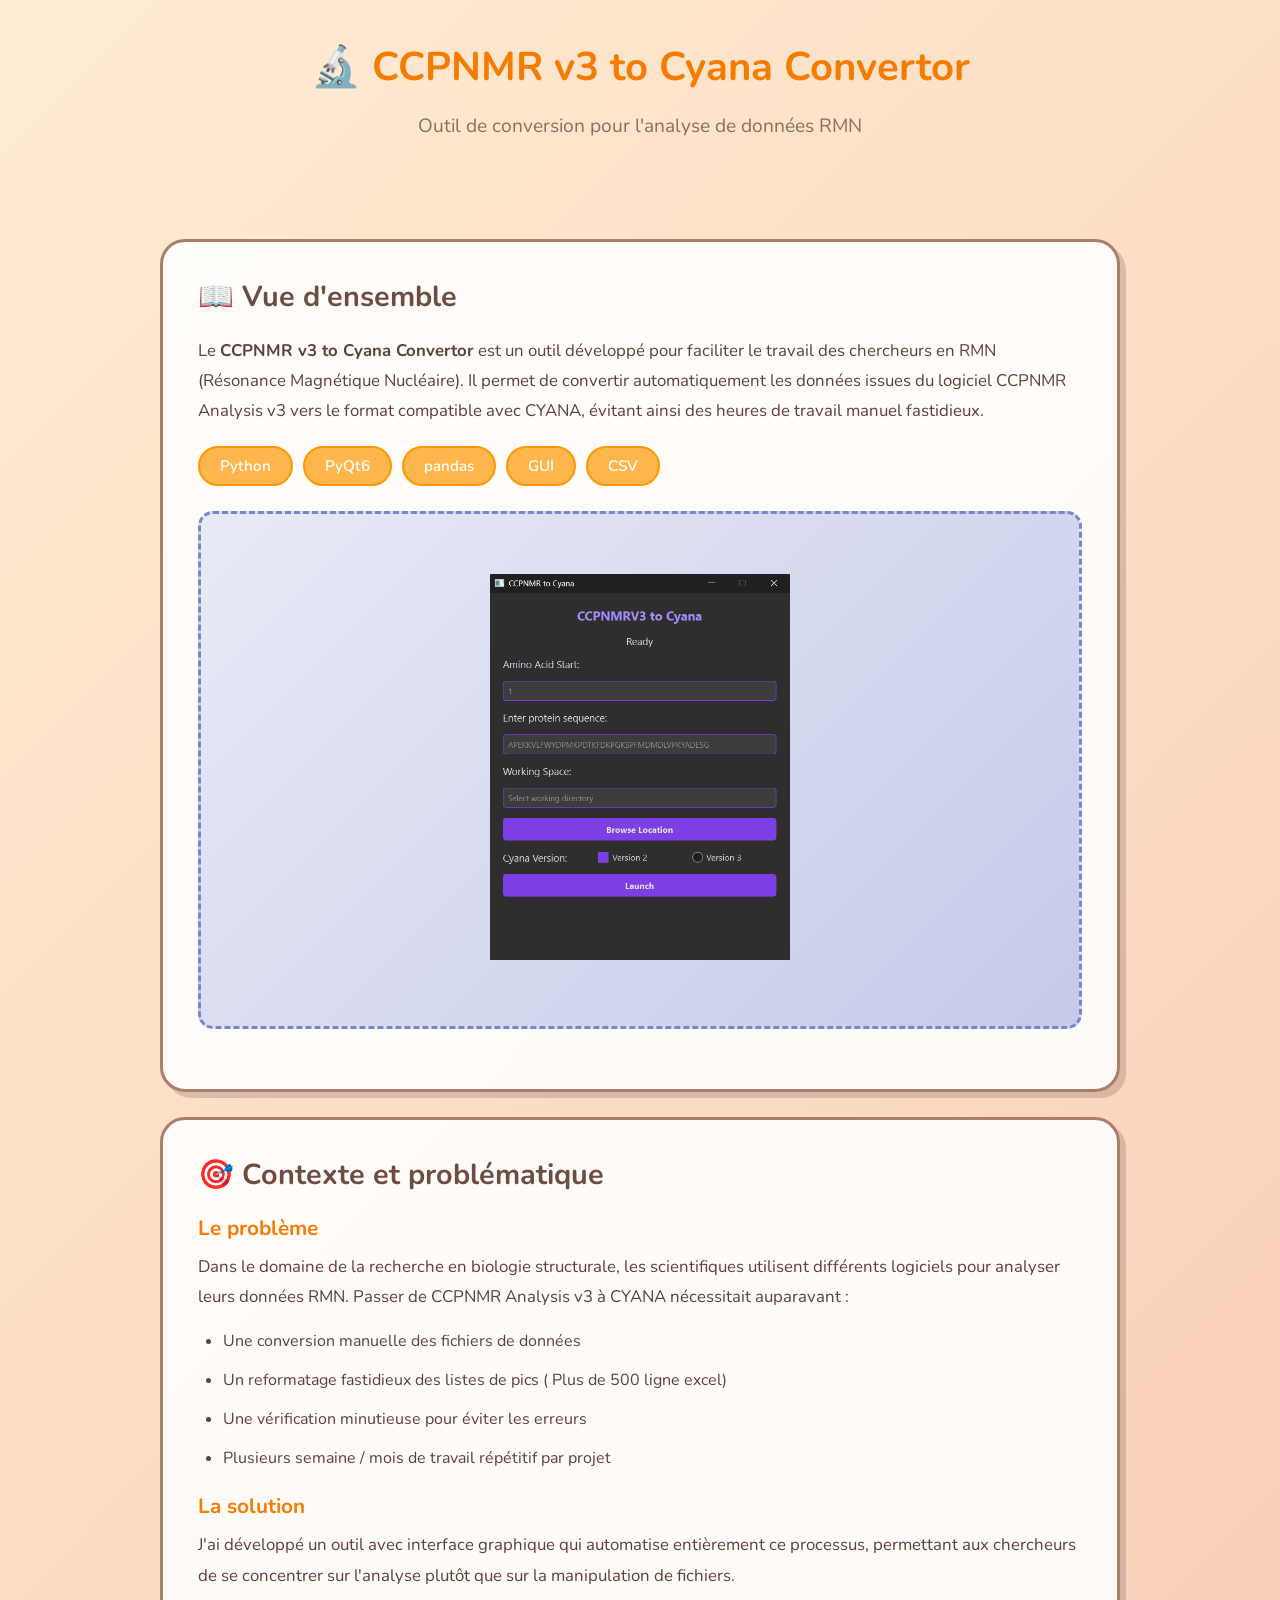
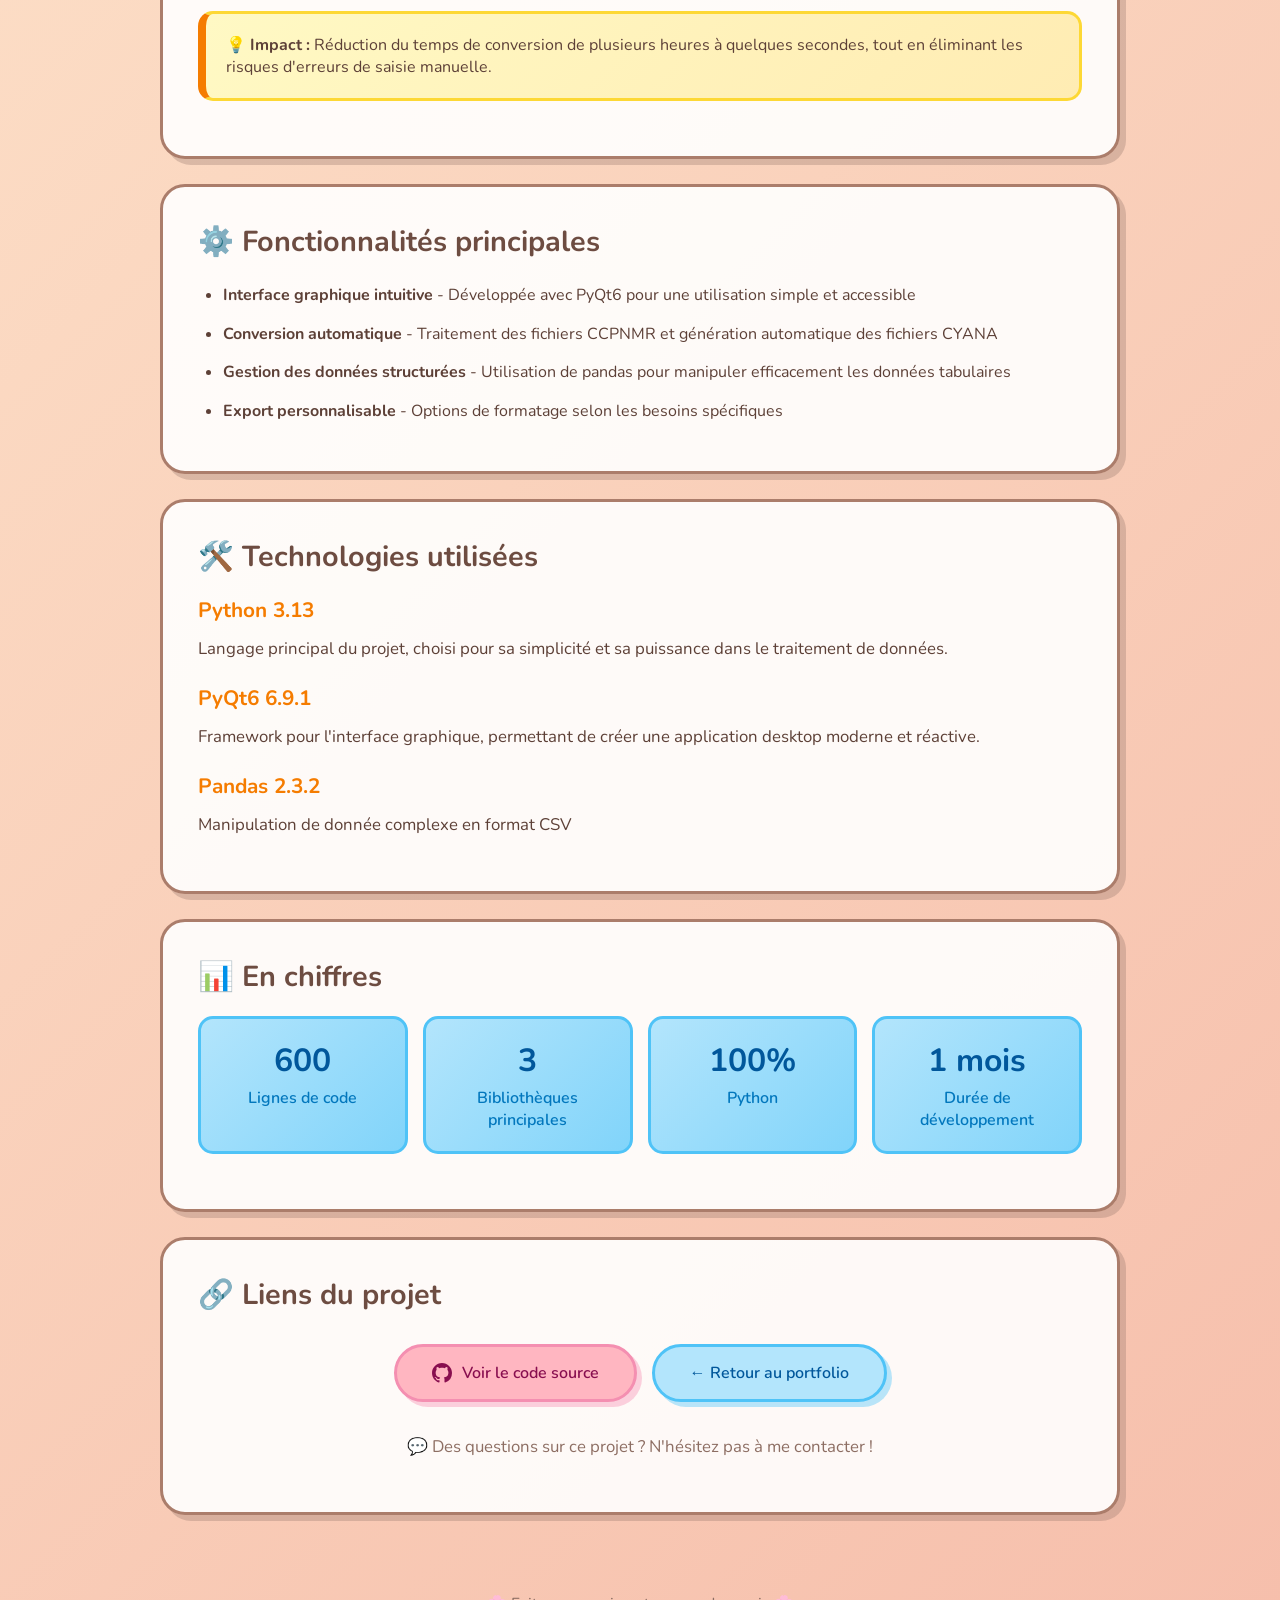
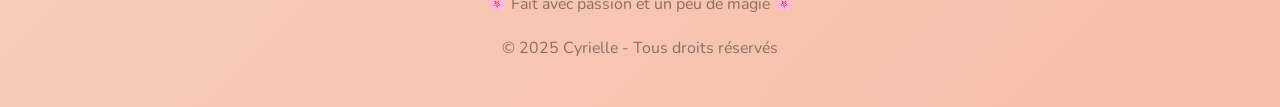
==== ccpnmr-project.html @ 62d46aa8 "upload1" ====
<!DOCTYPE html>
<html lang="en">
<head>
    <meta charset="UTF-8">
    <meta name="viewport" content="width=device-width, initial-scale=1.0">
    <title>CCPNMR v3 to Cyana Convertor - Cyrielle Arrault</title>

    <style>
        @import url('https://fonts.googleapis.com/css2?family=Nunito:wght@300;400;500;600;700;800&display=swap');

        * {
            margin: 0;
            padding: 0;
            box-sizing: border-box;
        }

        body {
            font-family: 'Nunito', sans-serif;
            background: linear-gradient(135deg, #ffecd2 0%, #f6beab 100%);
            color: #5D4037;
            min-height: 100vh;
            overflow-x: hidden;
        }

        /* Header simplifié */
        header {
            text-align: center;
            padding: 40px 20px 30px;
            position: relative;
        }

        .back-btn {
            position: absolute;
            left: 20px;
            top: 40px;
            background: #f6beab;
            color: white;
            padding: 10px 25px;
            border-radius: 50px;
            text-decoration: none;
            font-weight: 600;
            border: 3px solid #cb937d;
            box-shadow: 3px 3px 0 rgba(141, 110, 99, 0.3);
            transition: all 0.3s ease;
            display: inline-flex;
            align-items: center;
            gap: 8px;
        }

        .back-btn:hover {
            transform: translateY(-3px);
            box-shadow: 5px 5px 0 rgba(141, 110, 99, 0.3);
        }

        h1 {
            font-size: 2.5em;
            margin-bottom: 15px;
            color: #F57C00;
        }

        .project-subtitle {
            font-size: 1.2em;
            color: #8D6E63;
            margin-bottom: 20px;
        }

        /* Container */
        .container {
            max-width: 1000px;
            margin: 0 auto;
            padding: 20px;
        }

        /* Sections */
        section {
            background: rgba(255, 255, 255, 0.9);
            margin: 25px 0;
            padding: 35px;
            border-radius: 25px;
            border: 3px solid #ab7d6b;
            box-shadow: 6px 6px 0 rgba(141, 110, 99, 0.3);
        }

        h2 {
            color: #6D4C41;
            font-size: 1.8em;
            margin-bottom: 20px;
            display: flex;
            align-items: center;
            gap: 12px;
        }

        h3 {
            color: #F57C00;
            font-size: 1.3em;
            margin: 20px 0 10px 0;
        }

        p {
            line-height: 1.8;
            margin-bottom: 15px;
            font-size: 1.05em;
        }

        ul {
            margin-left: 25px;
            line-height: 1.8;
        }

        li {
            margin-bottom: 10px;
        }

        /* Tags */
        .tags {
            display: flex;
            flex-wrap: wrap;
            gap: 10px;
            margin: 20px 0;
        }

        .tag {
            background: #FFB74D;
            color: white;
            padding: 8px 20px;
            border-radius: 20px;
            font-size: 0.95em;
            font-weight: 600;
            border: 2px solid #FF9800;
        }

        /* Image placeholder */
        .image-placeholder {
            background: linear-gradient(135deg, #E8EAF6 0%, #C5CAE9 100%);
            border: 3px dashed #7986CB;
            border-radius: 15px;
            padding: 60px 20px;
            text-align: center;
            margin: 25px 0;
            color: #5C6BC0;
            font-weight: 600;
        }

        .image-placeholder::before {
            display: block;
            font-size: 3em;
            margin-bottom: 15px;
        }

        /* Stats box */
        .stats-grid {
            display: grid;
            grid-template-columns: repeat(auto-fit, minmax(200px, 1fr));
            gap: 15px;
            margin: 20px 0;
        }

        .stat-box {
            background: linear-gradient(135deg, #B3E5FC 0%, #81D4FA 100%);
            padding: 20px;
            border-radius: 15px;
            border: 3px solid #4FC3F7;
            text-align: center;
        }

        .stat-number {
            font-size: 2em;
            font-weight: 700;
            color: #01579B;
            display: block;
        }

        .stat-label {
            color: #0277BD;
            font-weight: 600;
            margin-top: 5px;
        }

        /* Highlight box */
        .highlight-box {
            background: linear-gradient(135deg, #FFF9C4 0%, #FFECB3 100%);
            padding: 20px;
            border-radius: 15px;
            border: 3px solid #FDD835;
            margin: 20px 0;
            border-left: 8px solid #F57C00;
        }

        /* CTA Button */
        .cta-buttons {
            display: flex;
            gap: 15px;
            flex-wrap: wrap;
            justify-content: center;
            margin: 30px 0;
        }

        .cta-btn {
            background: #FFB6C1;
            color: #880E4F;
            padding: 15px 35px;
            border-radius: 50px;
            text-decoration: none;
            font-weight: 600;
            border: 3px solid #F48FB1;
            box-shadow: 5px 5px 0 rgba(244, 143, 177, 0.4);
            transition: all 0.3s ease;
            display: inline-flex;
            align-items: center;
            gap: 10px;
        }

        .cta-btn:hover {
            transform: translateY(-3px);
            box-shadow: 7px 7px 0 rgba(244, 143, 177, 0.4);
        }

        .cta-btn.secondary {
            background: #B3E5FC;
            color: #01579B;
            border-color: #4FC3F7;
            box-shadow: 5px 5px 0 rgba(79, 195, 247, 0.4);
        }

        .cta-btn.secondary:hover {
            box-shadow: 7px 7px 0 rgba(79, 195, 247, 0.4);
        }

        /* Footer */
        footer {
            text-align: center;
            padding: 30px 20px;
            color: #8D6E63;
            font-size: 0.95em;
        }

        /* Décorations */
        .cloud {
            position: fixed;
            background: rgba(255, 255, 255, 0.7);
            border-radius: 100px;
            opacity: 0.4;
            animation: float 60s infinite linear;
            z-index: -1;
        }
        
        .cloud1 { width: 100px; height: 50px; top: 10%; left: -100px; animation-duration: 50s; }
        .cloud2 { width: 150px; height: 70px; top: 60%; left: -150px; animation-duration: 70s; }
        
        @keyframes float {
            0% { transform: translateX(0); }
            100% { transform: translateX(100vw); }
        }

        /* Responsive */
        @media (max-width: 768px) {
            .back-btn {
                position: relative;
                left: 0;
                top: 0;
                margin-bottom: 20px;
            }

            h1 {
                font-size: 1.8em;
            }

            section {
                padding: 25px;
            }
        }
    </style>
</head>
<body>
    <!-- Nuages animés -->
    <div class="cloud cloud1"></div>
    <div class="cloud cloud2"></div>

    <!-- Header -->
    <header>
        <h1>🔬 CCPNMR v3 to Cyana Convertor</h1>
        <p class="project-subtitle">Outil de conversion pour l'analyse de données RMN</p>
    </header>

    <div class="container">
        <!-- Introduction -->
        <section>
            <h2>📖 Vue d'ensemble</h2>
            <p>
                Le <strong>CCPNMR v3 to Cyana Convertor</strong> est un outil développé pour faciliter le travail des chercheurs en RMN (Résonance Magnétique Nucléaire).
                 Il permet de convertir automatiquement les données issues du logiciel CCPNMR Analysis v3 vers le format compatible avec CYANA, évitant ainsi des heures de travail manuel fastidieux.
            </p>
            
            <div class="tags">
                <span class="tag">Python</span>
                <span class="tag">PyQt6</span>
                <span class="tag">pandas</span>
                <span class="tag">GUI</span>
                <span class="tag">CSV</span>
            </div>

            <div class="image-placeholder">
                <img src="ccpnmrv3tocyana.png" alt="Interface CCPNMR to Cyana" width="300">                
            </div>
        </section>

        <!-- Contexte et problématique -->
        <section>
            <h2>🎯 Contexte et problématique</h2>
            
            <h3>Le problème</h3>
            <p>
                Dans le domaine de la recherche en biologie structurale, les scientifiques utilisent différents logiciels pour analyser leurs données RMN. Passer de CCPNMR Analysis v3 à CYANA nécessitait auparavant :
            </p>
            <ul>
                <li>Une conversion manuelle des fichiers de données</li>
                <li>Un reformatage fastidieux des listes de pics ( Plus de 500 ligne excel)</li>
                <li>Une vérification minutieuse pour éviter les erreurs</li>
                <li>Plusieurs semaine  / mois de travail répétitif par projet</li>
            </ul>

            <h3>La solution</h3>
            <p>
                J'ai développé un outil avec interface graphique qui automatise entièrement ce processus, permettant aux chercheurs de se concentrer sur l'analyse plutôt que sur la manipulation de fichiers.
            </p>

            <div class="highlight-box">
                <strong>💡 Impact :</strong> Réduction du temps de conversion de plusieurs heures à quelques secondes, tout en éliminant les risques d'erreurs de saisie manuelle.
            </div>
        </section>

        <!-- Fonctionnalités -->
        <section>
            <h2>⚙️ Fonctionnalités principales</h2>
            
            <ul>
                <li><strong>Interface graphique intuitive</strong> - Développée avec PyQt6 pour une utilisation simple et accessible</li>
                <li><strong>Conversion automatique</strong> - Traitement des fichiers CCPNMR et génération automatique des fichiers CYANA</li>
                <li><strong>Gestion des données structurées</strong> - Utilisation de pandas pour manipuler efficacement les données tabulaires</li>
                <li><strong>Export personnalisable</strong> - Options de formatage selon les besoins spécifiques</li>
            </ul>

        </section>

        <!-- Technologies -->
        <section>
            <h2>🛠️ Technologies utilisées</h2>
            
            <h3>Python 3.13</h3>
            <p>Langage principal du projet, choisi pour sa simplicité et sa puissance dans le traitement de données.</p>

            <h3>PyQt6 6.9.1</h3>
            <p>Framework pour l'interface graphique, permettant de créer une application desktop moderne et réactive.</p>

            <h3>Pandas 2.3.2</h3>
            <p>Manipulation de donnée complexe en format CSV</p>
        </section>

        <!-- Stats -->
        <section>
            <h2>📊 En chiffres</h2>
            <div class="stats-grid">
                <div class="stat-box">
                    <span class="stat-number">600</span>
                    <div class="stat-label">Lignes de code</div>
                </div>
                <div class="stat-box">
                    <span class="stat-number">3</span>
                    <div class="stat-label">Bibliothèques principales</div>
                </div>
                <div class="stat-box">
                    <span class="stat-number">100%</span>
                    <div class="stat-label">Python</div>
                </div>
                <div class="stat-box">
                    <span class="stat-number">1 mois</span>
                    <div class="stat-label">Durée de développement</div>
                </div>
            </div>
        </section>

        <!-- Améliorations futures
        <section>
            <h2>🔮 Évolutions futures</h2>
            <ul>
                <li>Support de formats de fichiers supplémentaires</li>
                <li>Mode batch pour convertir plusieurs fichiers simultanément</li>
                <li>Prévisualisation des données avant conversion</li>
                <li>Export des logs de conversion</li>
                <li>Interface en ligne de commande pour l'automatisation</li>
            </ul>
        </section> -->

        <!-- CTA -->
        <section style="text-align: center;">
            <h2>🔗 Liens du projet</h2>
            <div class="cta-buttons">
                <a href="https://github.com/cyriellearrow/CCPNMRV3_to_cyana" class="cta-btn" target="_blank">
                    <svg width="20" height="20" viewBox="0 0 16 16" fill="currentColor">
                        <path d="M8 0C3.58 0 0 3.58 0 8c0 3.54 2.29 6.53 5.47 7.59.4.07.55-.17.55-.38 0-.19-.01-.82-.01-1.49-2.01.37-2.53-.49-2.69-.94-.09-.23-.48-.94-.82-1.13-.28-.15-.68-.52-.01-.53.63-.01 1.08.58 1.23.82.72 1.21 1.87.87 2.33.66.07-.52.28-.87.51-1.07-1.78-.2-3.64-.89-3.64-3.95 0-.87.31-1.59.82-2.15-.08-.2-.36-1.02.08-2.12 0 0 .67-.21 2.2.82.64-.18 1.32-.27 2-.27.68 0 1.36.09 2 .27 1.53-1.04 2.2-.82 2.2-.82.44 1.1.16 1.92.08 2.12.51.56.82 1.27.82 2.15 0 3.07-1.87 3.75-3.65 3.95.29.25.54.73.54 1.48 0 1.07-.01 1.93-.01 2.2 0 .21.15.46.55.38A8.013 8.013 0 0016 8c0-4.42-3.58-8-8-8z"/>
                    </svg>
                    Voir le code source
                </a>
                <a href="index.html" class="cta-btn secondary">
                    ← Retour au portfolio
                </a>
            </div>
            <p style="margin-top: 20px; color: #8D6E63;">
                💬 Des questions sur ce projet ? N'hésitez pas à me contacter !
            </p>
        </section>
    </div>

    <!-- Footer -->
    <footer>
        <p>🌸 Fait avec passion et un peu de magie 🌸</p>
        <p>© 2025 Cyrielle - Tous droits réservés</p>
    </footer>
</body>
</html>
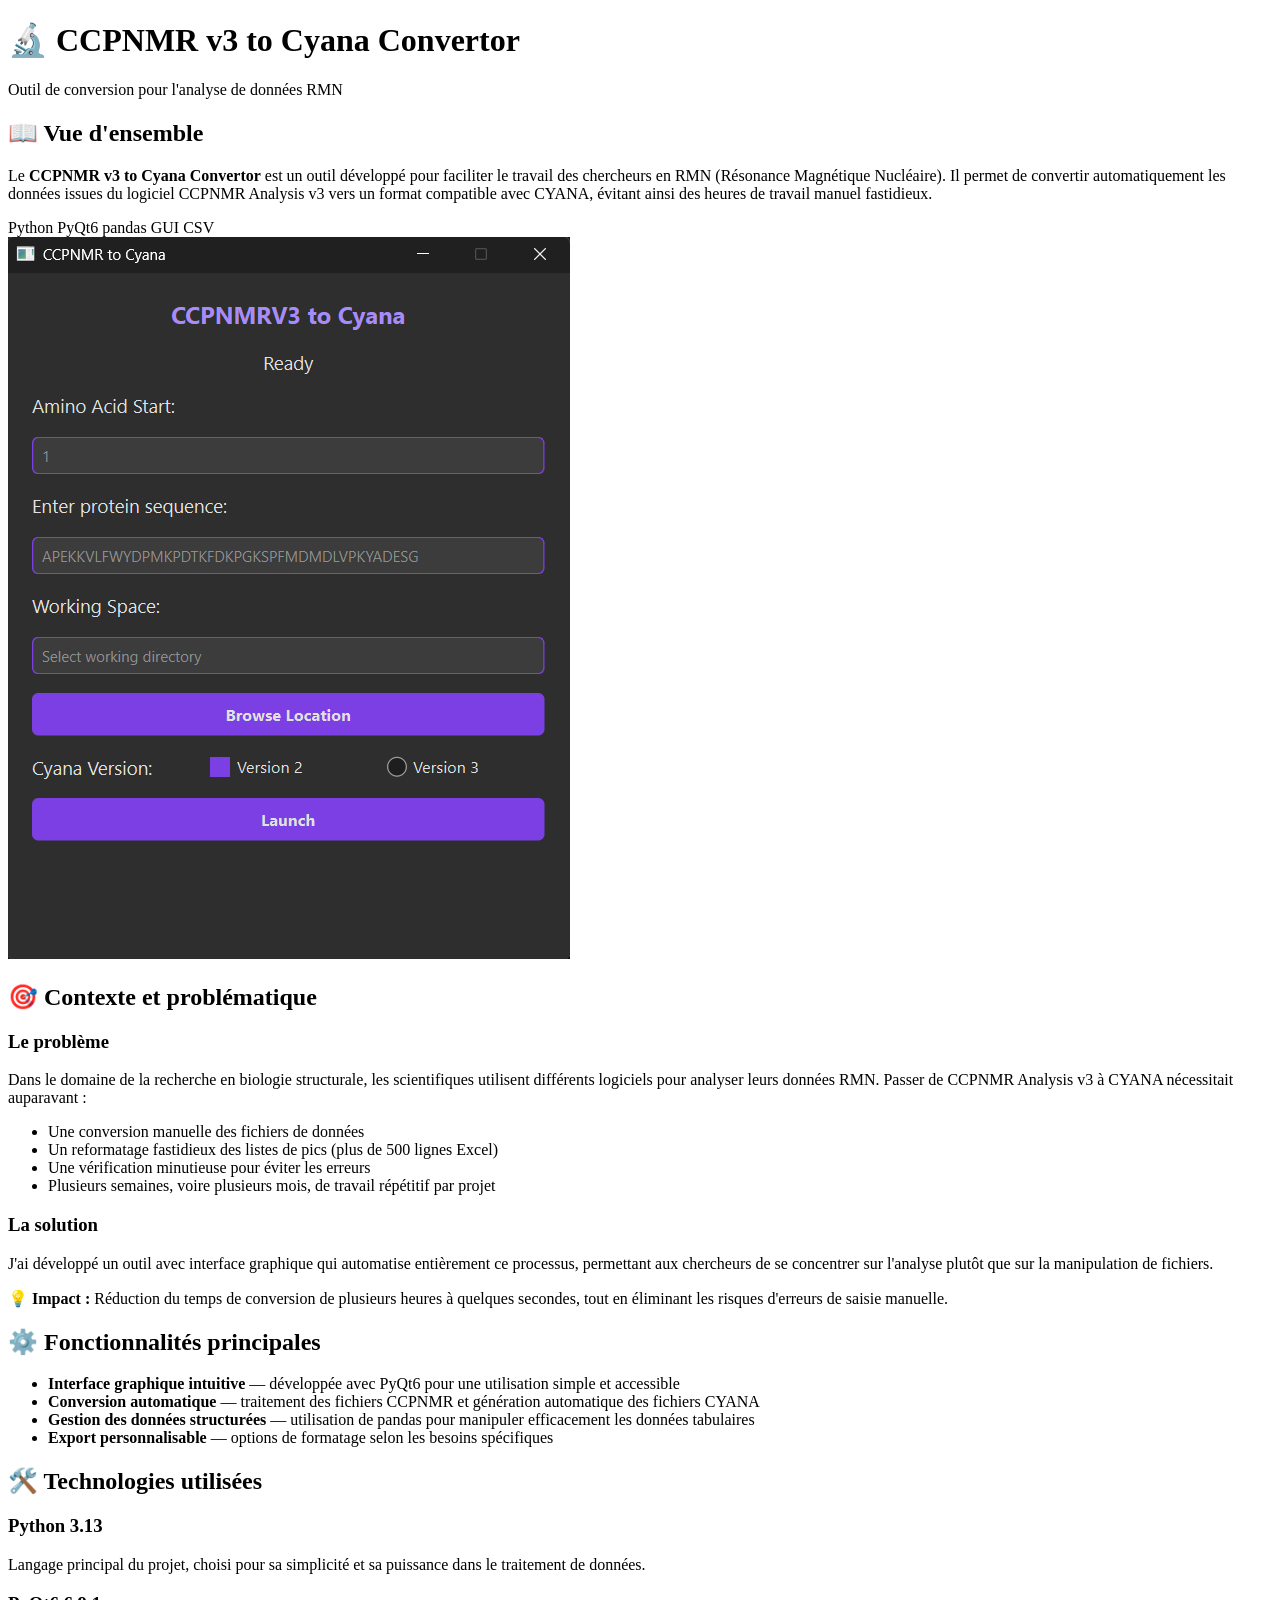
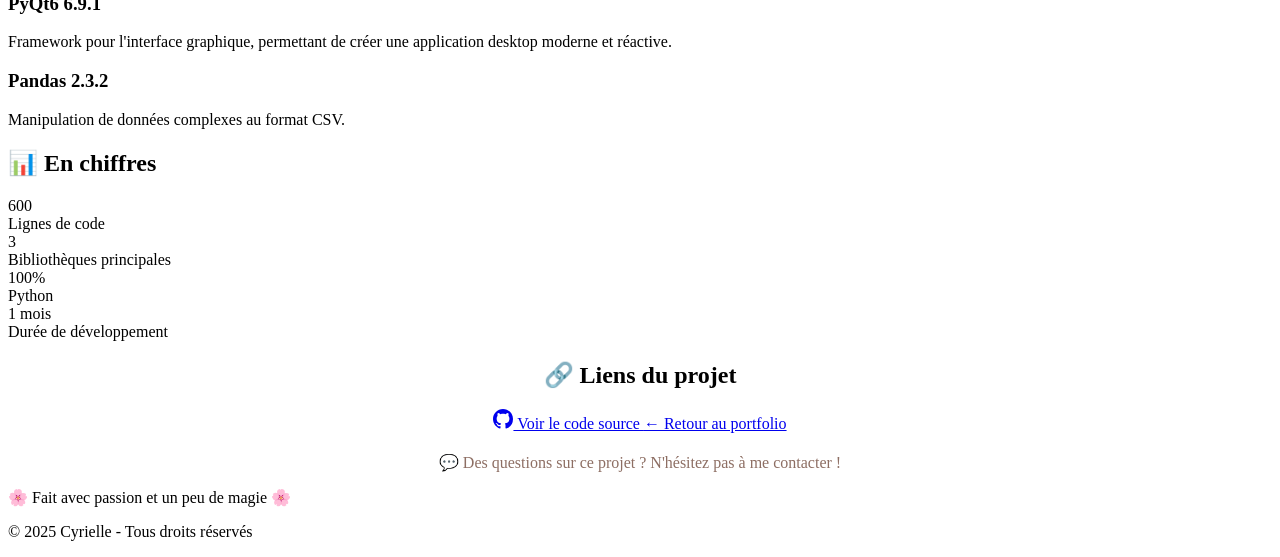
==== commit bd75419c: "Change document language to French and fix typos Updated the HTML document to change the language fr" ====
--- a/ccpnmr-project.html
+++ b/ccpnmr-project.html
@@ -1,275 +1,10 @@
 <!DOCTYPE html>
-<html lang="en">
+<html lang="fr">
 <head>
     <meta charset="UTF-8">
     <meta name="viewport" content="width=device-width, initial-scale=1.0">
     <title>CCPNMR v3 to Cyana Convertor - Cyrielle Arrault</title>
-
-    <style>
-        @import url('https://fonts.googleapis.com/css2?family=Nunito:wght@300;400;500;600;700;800&display=swap');
-
-        * {
-            margin: 0;
-            padding: 0;
-            box-sizing: border-box;
-        }
-
-        body {
-            font-family: 'Nunito', sans-serif;
-            background: linear-gradient(135deg, #ffecd2 0%, #f6beab 100%);
-            color: #5D4037;
-            min-height: 100vh;
-            overflow-x: hidden;
-        }
-
-        /* Header simplifié */
-        header {
-            text-align: center;
-            padding: 40px 20px 30px;
-            position: relative;
-        }
-
-        .back-btn {
-            position: absolute;
-            left: 20px;
-            top: 40px;
-            background: #f6beab;
-            color: white;
-            padding: 10px 25px;
-            border-radius: 50px;
-            text-decoration: none;
-            font-weight: 600;
-            border: 3px solid #cb937d;
-            box-shadow: 3px 3px 0 rgba(141, 110, 99, 0.3);
-            transition: all 0.3s ease;
-            display: inline-flex;
-            align-items: center;
-            gap: 8px;
-        }
-
-        .back-btn:hover {
-            transform: translateY(-3px);
-            box-shadow: 5px 5px 0 rgba(141, 110, 99, 0.3);
-        }
-
-        h1 {
-            font-size: 2.5em;
-            margin-bottom: 15px;
-            color: #F57C00;
-        }
-
-        .project-subtitle {
-            font-size: 1.2em;
-            color: #8D6E63;
-            margin-bottom: 20px;
-        }
-
-        /* Container */
-        .container {
-            max-width: 1000px;
-            margin: 0 auto;
-            padding: 20px;
-        }
-
-        /* Sections */
-        section {
-            background: rgba(255, 255, 255, 0.9);
-            margin: 25px 0;
-            padding: 35px;
-            border-radius: 25px;
-            border: 3px solid #ab7d6b;
-            box-shadow: 6px 6px 0 rgba(141, 110, 99, 0.3);
-        }
-
-        h2 {
-            color: #6D4C41;
-            font-size: 1.8em;
-            margin-bottom: 20px;
-            display: flex;
-            align-items: center;
-            gap: 12px;
-        }
-
-        h3 {
-            color: #F57C00;
-            font-size: 1.3em;
-            margin: 20px 0 10px 0;
-        }
-
-        p {
-            line-height: 1.8;
-            margin-bottom: 15px;
-            font-size: 1.05em;
-        }
-
-        ul {
-            margin-left: 25px;
-            line-height: 1.8;
-        }
-
-        li {
-            margin-bottom: 10px;
-        }
-
-        /* Tags */
-        .tags {
-            display: flex;
-            flex-wrap: wrap;
-            gap: 10px;
-            margin: 20px 0;
-        }
-
-        .tag {
-            background: #FFB74D;
-            color: white;
-            padding: 8px 20px;
-            border-radius: 20px;
-            font-size: 0.95em;
-            font-weight: 600;
-            border: 2px solid #FF9800;
-        }
-
-        /* Image placeholder */
-        .image-placeholder {
-            background: linear-gradient(135deg, #E8EAF6 0%, #C5CAE9 100%);
-            border: 3px dashed #7986CB;
-            border-radius: 15px;
-            padding: 60px 20px;
-            text-align: center;
-            margin: 25px 0;
-            color: #5C6BC0;
-            font-weight: 600;
-        }
-
-        .image-placeholder::before {
-            display: block;
-            font-size: 3em;
-            margin-bottom: 15px;
-        }
-
-        /* Stats box */
-        .stats-grid {
-            display: grid;
-            grid-template-columns: repeat(auto-fit, minmax(200px, 1fr));
-            gap: 15px;
-            margin: 20px 0;
-        }
-
-        .stat-box {
-            background: linear-gradient(135deg, #B3E5FC 0%, #81D4FA 100%);
-            padding: 20px;
-            border-radius: 15px;
-            border: 3px solid #4FC3F7;
-            text-align: center;
-        }
-
-        .stat-number {
-            font-size: 2em;
-            font-weight: 700;
-            color: #01579B;
-            display: block;
-        }
-
-        .stat-label {
-            color: #0277BD;
-            font-weight: 600;
-            margin-top: 5px;
-        }
-
-        /* Highlight box */
-        .highlight-box {
-            background: linear-gradient(135deg, #FFF9C4 0%, #FFECB3 100%);
-            padding: 20px;
-            border-radius: 15px;
-            border: 3px solid #FDD835;
-            margin: 20px 0;
-            border-left: 8px solid #F57C00;
-        }
-
-        /* CTA Button */
-        .cta-buttons {
-            display: flex;
-            gap: 15px;
-            flex-wrap: wrap;
-            justify-content: center;
-            margin: 30px 0;
-        }
-
-        .cta-btn {
-            background: #FFB6C1;
-            color: #880E4F;
-            padding: 15px 35px;
-            border-radius: 50px;
-            text-decoration: none;
-            font-weight: 600;
-            border: 3px solid #F48FB1;
-            box-shadow: 5px 5px 0 rgba(244, 143, 177, 0.4);
-            transition: all 0.3s ease;
-            display: inline-flex;
-            align-items: center;
-            gap: 10px;
-        }
-
-        .cta-btn:hover {
-            transform: translateY(-3px);
-            box-shadow: 7px 7px 0 rgba(244, 143, 177, 0.4);
-        }
-
-        .cta-btn.secondary {
-            background: #B3E5FC;
-            color: #01579B;
-            border-color: #4FC3F7;
-            box-shadow: 5px 5px 0 rgba(79, 195, 247, 0.4);
-        }
-
-        .cta-btn.secondary:hover {
-            box-shadow: 7px 7px 0 rgba(79, 195, 247, 0.4);
-        }
-
-        /* Footer */
-        footer {
-            text-align: center;
-            padding: 30px 20px;
-            color: #8D6E63;
-            font-size: 0.95em;
-        }
-
-        /* Décorations */
-        .cloud {
-            position: fixed;
-            background: rgba(255, 255, 255, 0.7);
-            border-radius: 100px;
-            opacity: 0.4;
-            animation: float 60s infinite linear;
-            z-index: -1;
-        }
-        
-        .cloud1 { width: 100px; height: 50px; top: 10%; left: -100px; animation-duration: 50s; }
-        .cloud2 { width: 150px; height: 70px; top: 60%; left: -150px; animation-duration: 70s; }
-        
-        @keyframes float {
-            0% { transform: translateX(0); }
-            100% { transform: translateX(100vw); }
-        }
-
-        /* Responsive */
-        @media (max-width: 768px) {
-            .back-btn {
-                position: relative;
-                left: 0;
-                top: 0;
-                margin-bottom: 20px;
-            }
-
-            h1 {
-                font-size: 1.8em;
-            }
-
-            section {
-                padding: 25px;
-            }
-        }
-    </style>
+    <link rel="stylesheet" href="style.css">
 </head>
 <body>
     <!-- Nuages animés -->
@@ -288,9 +23,9 @@
             <h2>📖 Vue d'ensemble</h2>
             <p>
                 Le <strong>CCPNMR v3 to Cyana Convertor</strong> est un outil développé pour faciliter le travail des chercheurs en RMN (Résonance Magnétique Nucléaire).
-                 Il permet de convertir automatiquement les données issues du logiciel CCPNMR Analysis v3 vers le format compatible avec CYANA, évitant ainsi des heures de travail manuel fastidieux.
+                Il permet de convertir automatiquement les données issues du logiciel CCPNMR Analysis v3 vers un format compatible avec CYANA, évitant ainsi des heures de travail manuel fastidieux.
             </p>
-            
+
             <div class="tags">
                 <span class="tag">Python</span>
                 <span class="tag">PyQt6</span>
@@ -300,23 +35,23 @@
             </div>
 
             <div class="image-placeholder">
-                <img src="ccpnmrv3tocyana.png" alt="Interface CCPNMR to Cyana" width="300">                
+                <img src="ccpnmrv3tocyana.png" alt="Interface CCPNMR to Cyana">
             </div>
         </section>
 
         <!-- Contexte et problématique -->
         <section>
             <h2>🎯 Contexte et problématique</h2>
-            
+
             <h3>Le problème</h3>
             <p>
                 Dans le domaine de la recherche en biologie structurale, les scientifiques utilisent différents logiciels pour analyser leurs données RMN. Passer de CCPNMR Analysis v3 à CYANA nécessitait auparavant :
             </p>
             <ul>
                 <li>Une conversion manuelle des fichiers de données</li>
-                <li>Un reformatage fastidieux des listes de pics ( Plus de 500 ligne excel)</li>
+                <li>Un reformatage fastidieux des listes de pics (plus de 500 lignes Excel)</li>
                 <li>Une vérification minutieuse pour éviter les erreurs</li>
-                <li>Plusieurs semaine  / mois de travail répétitif par projet</li>
+                <li>Plusieurs semaines, voire plusieurs mois, de travail répétitif par projet</li>
             </ul>
 
             <h3>La solution</h3>
@@ -332,12 +67,12 @@
         <!-- Fonctionnalités -->
         <section>
             <h2>⚙️ Fonctionnalités principales</h2>
-            
+
             <ul>
-                <li><strong>Interface graphique intuitive</strong> - Développée avec PyQt6 pour une utilisation simple et accessible</li>
-                <li><strong>Conversion automatique</strong> - Traitement des fichiers CCPNMR et génération automatique des fichiers CYANA</li>
-                <li><strong>Gestion des données structurées</strong> - Utilisation de pandas pour manipuler efficacement les données tabulaires</li>
-                <li><strong>Export personnalisable</strong> - Options de formatage selon les besoins spécifiques</li>
+                <li><strong>Interface graphique intuitive</strong> — développée avec PyQt6 pour une utilisation simple et accessible</li>
+                <li><strong>Conversion automatique</strong> — traitement des fichiers CCPNMR et génération automatique des fichiers CYANA</li>
+                <li><strong>Gestion des données structurées</strong> — utilisation de pandas pour manipuler efficacement les données tabulaires</li>
+                <li><strong>Export personnalisable</strong> — options de formatage selon les besoins spécifiques</li>
             </ul>
 
         </section>
@@ -345,7 +80,7 @@
         <!-- Technologies -->
         <section>
             <h2>🛠️ Technologies utilisées</h2>
-            
+
             <h3>Python 3.13</h3>
             <p>Langage principal du projet, choisi pour sa simplicité et sa puissance dans le traitement de données.</p>
 
@@ -353,7 +88,7 @@
             <p>Framework pour l'interface graphique, permettant de créer une application desktop moderne et réactive.</p>
 
             <h3>Pandas 2.3.2</h3>
-            <p>Manipulation de donnée complexe en format CSV</p>
+            <p>Manipulation de données complexes au format CSV.</p>
         </section>
 
         <!-- Stats -->
@@ -417,4 +152,4 @@
         <p>© 2025 Cyrielle - Tous droits réservés</p>
     </footer>
 </body>
-</html>+</html>
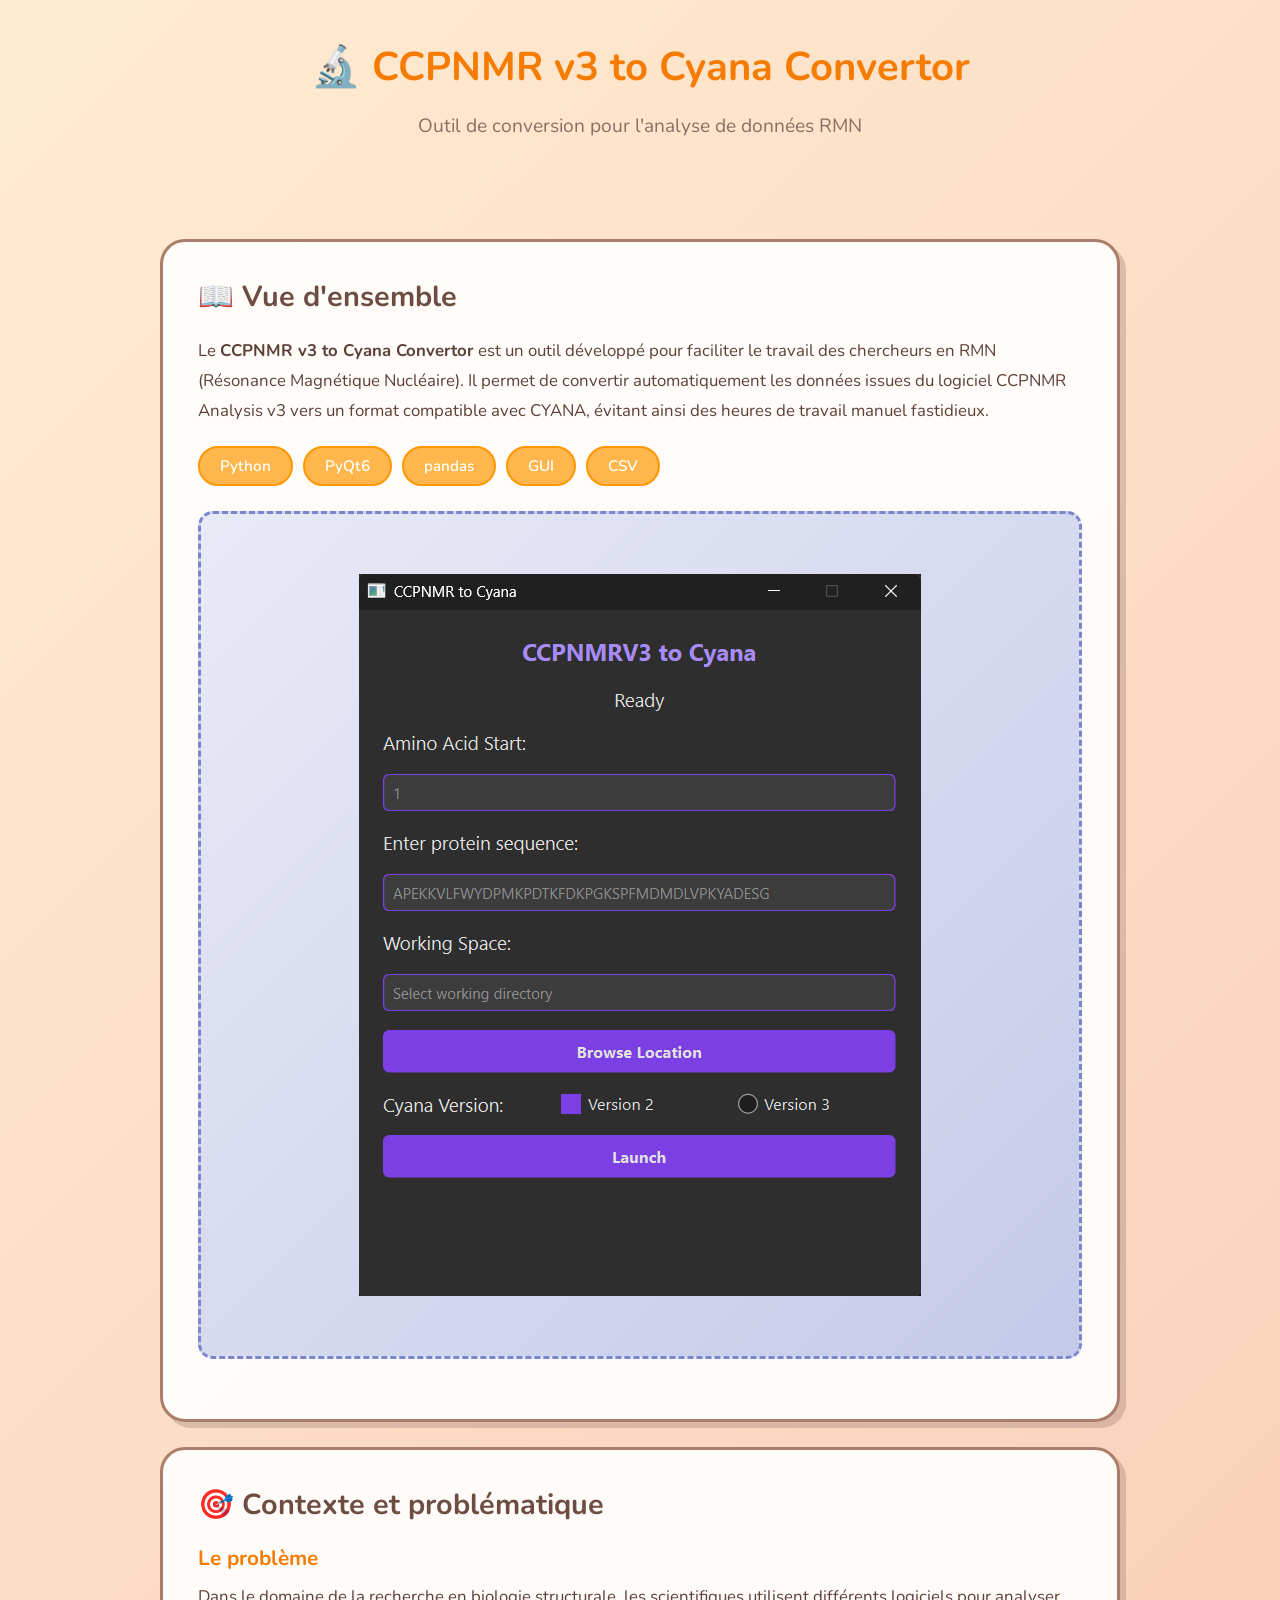
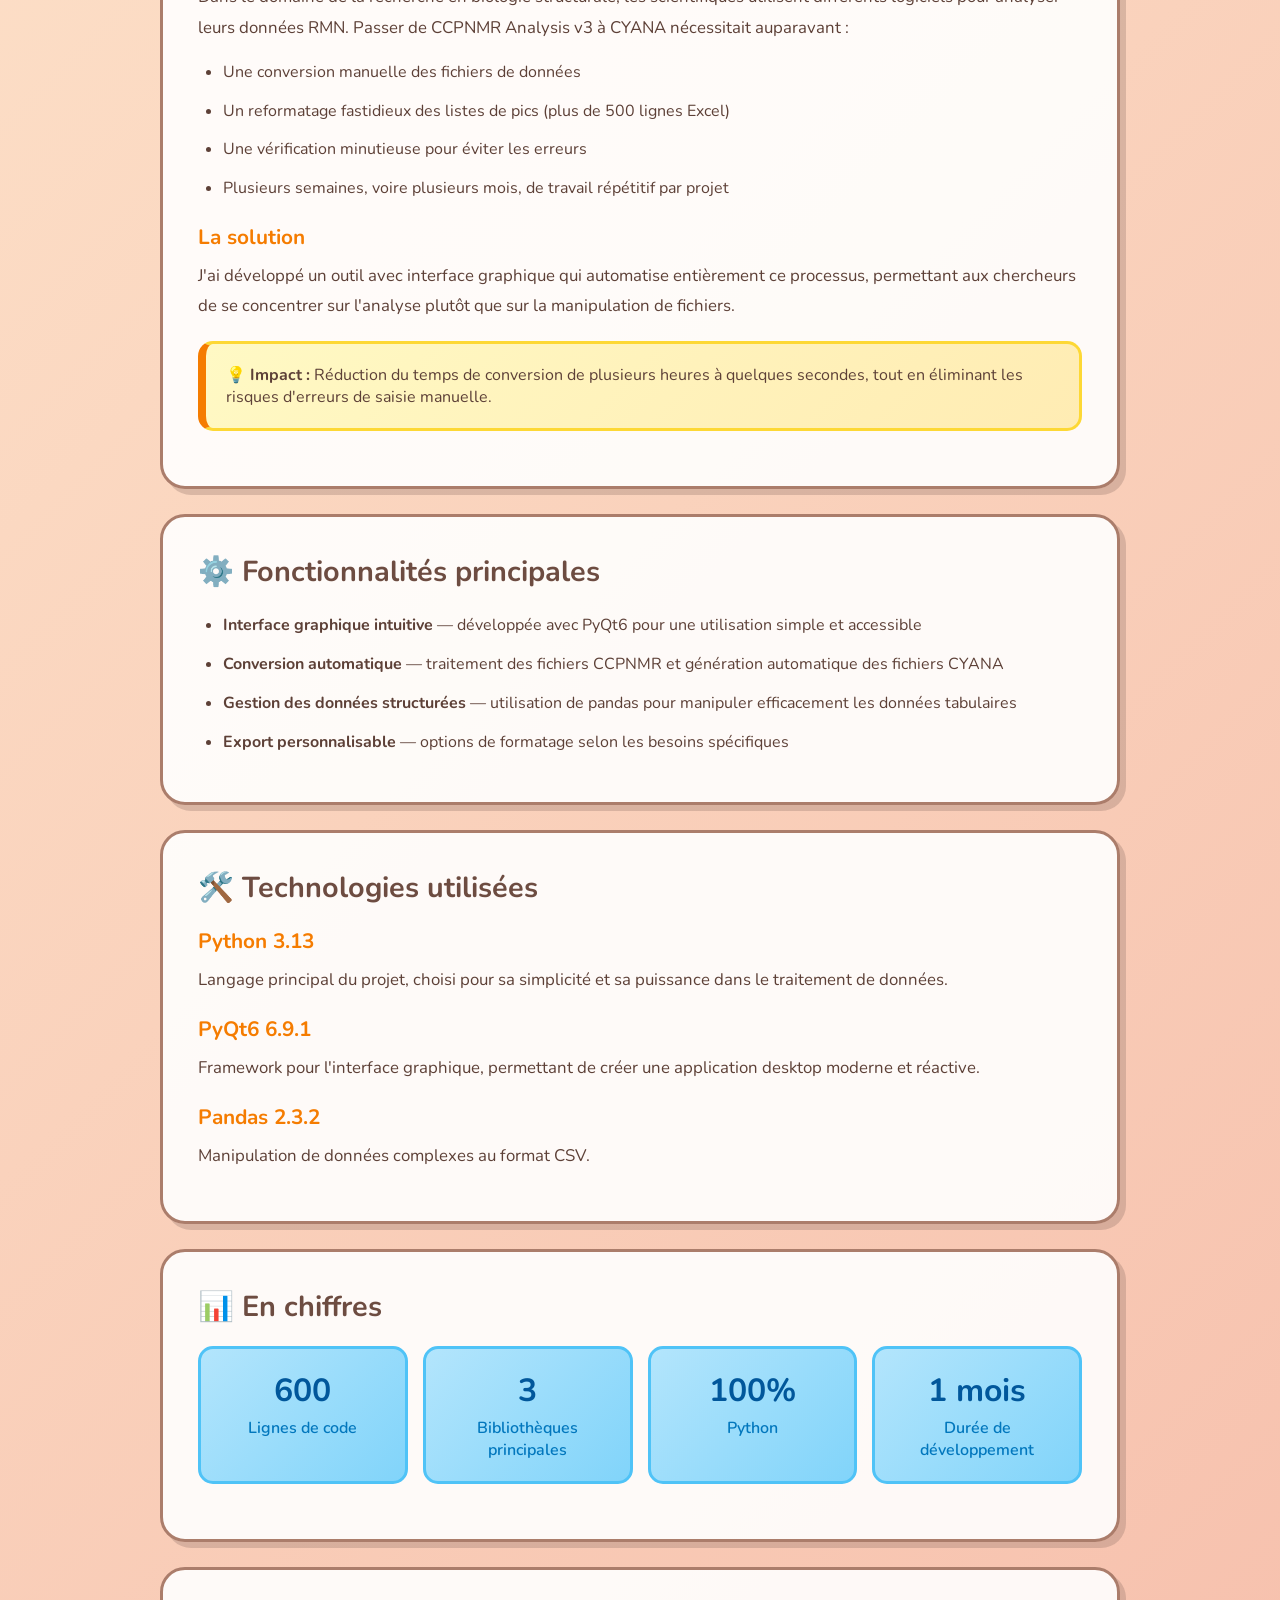
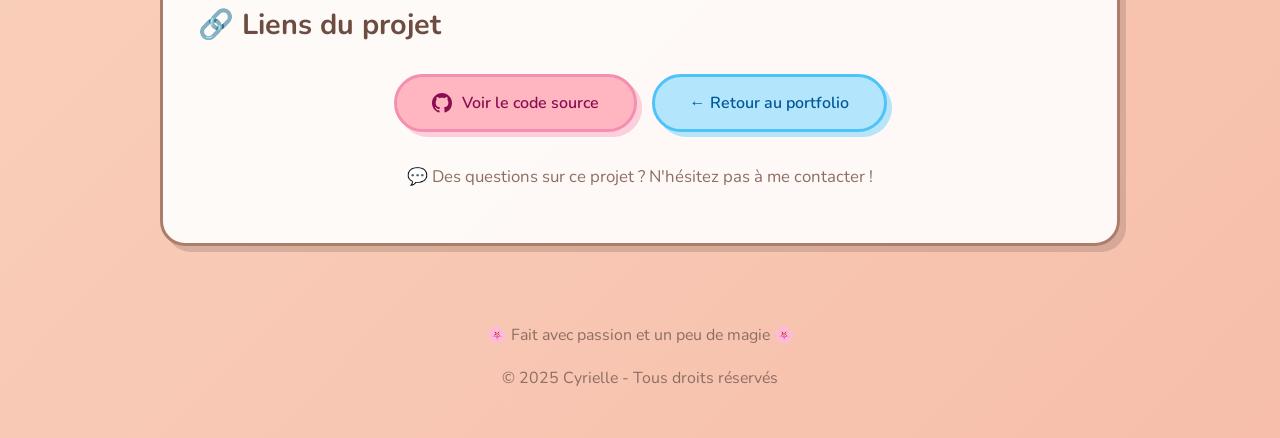
==== commit b1f108d7: "Update stylesheet link in ccpnmr-project.html" ====
--- a/ccpnmr-project.html
+++ b/ccpnmr-project.html
@@ -4,7 +4,7 @@
     <meta charset="UTF-8">
     <meta name="viewport" content="width=device-width, initial-scale=1.0">
     <title>CCPNMR v3 to Cyana Convertor - Cyrielle Arrault</title>
-    <link rel="stylesheet" href="style.css">
+    <link rel="stylesheet" href="style_ccpnmr.css">
 </head>
 <body>
     <!-- Nuages animés -->
--- a/style_ccpnmr.css
+++ b/style_ccpnmr.css
@@ -0,0 +1,365 @@
+@import url('https://fonts.googleapis.com/css2?family=Nunito:wght@300;400;500;600;700;800&display=swap');
+
+* {
+    margin: 0;
+    padding: 0;
+    box-sizing: border-box;
+    max-width: 100%;
+}
+
+body {
+    font-family: 'Nunito', sans-serif;
+    background: linear-gradient(135deg, #ffecd2 0%, #f6beab 100%);
+    color: #5D4037;
+    min-height: 100vh;
+    overflow-x: hidden;
+}
+
+/* Header */
+header {
+    text-align: center;
+    padding: 40px 20px 30px;
+    position: relative;
+}
+
+.back-btn {
+    position: absolute;
+    left: 20px;
+    top: 40px;
+    background: #f6beab;
+    color: white;
+    padding: 10px 25px;
+    border-radius: 50px;
+    text-decoration: none;
+    font-weight: 600;
+    border: 3px solid #cb937d;
+    box-shadow: 3px 3px 0 rgba(141, 110, 99, 0.3);
+    transition: all 0.3s ease;
+    display: inline-flex;
+    align-items: center;
+    gap: 8px;
+}
+
+.back-btn:hover {
+    transform: translateY(-3px);
+    box-shadow: 5px 5px 0 rgba(141, 110, 99, 0.3);
+}
+
+h1 {
+    font-size: 2.5em;
+    margin-bottom: 15px;
+    color: #F57C00;
+}
+
+.project-subtitle {
+    font-size: 1.2em;
+    color: #8D6E63;
+    margin-bottom: 20px;
+}
+
+/* Container */
+.container {
+    max-width: 1000px;
+    margin: 0 auto;
+    padding: 20px;
+}
+
+/* Sections */
+section {
+    background: rgba(255, 255, 255, 0.9);
+    margin: 25px 0;
+    padding: 35px;
+    border-radius: 25px;
+    border: 3px solid #ab7d6b;
+    box-shadow: 6px 6px 0 rgba(141, 110, 99, 0.3);
+}
+
+h2 {
+    color: #6D4C41;
+    font-size: 1.8em;
+    margin-bottom: 20px;
+    display: flex;
+    align-items: center;
+    gap: 12px;
+}
+
+h3 {
+    color: #F57C00;
+    font-size: 1.3em;
+    margin: 20px 0 10px 0;
+}
+
+p {
+    line-height: 1.8;
+    margin-bottom: 15px;
+    font-size: 1.05em;
+}
+
+ul {
+    margin-left: 25px;
+    line-height: 1.8;
+}
+
+li {
+    margin-bottom: 10px;
+}
+
+/* Tags */
+.tags {
+    display: flex;
+    flex-wrap: wrap;
+    gap: 10px;
+    margin: 20px 0;
+}
+
+.tag {
+    background: #FFB74D;
+    color: white;
+    padding: 8px 20px;
+    border-radius: 20px;
+    font-size: 0.95em;
+    font-weight: 600;
+    border: 2px solid #FF9800;
+}
+
+/* Image placeholder */
+.image-placeholder {
+    background: linear-gradient(135deg, #E8EAF6 0%, #C5CAE9 100%);
+    border: 3px dashed #7986CB;
+    border-radius: 15px;
+    padding: 60px 20px;
+    text-align: center;
+    margin: 25px 0;
+    color: #5C6BC0;
+    font-weight: 600;
+}
+
+.image-placeholder::before {
+    display: block;
+    font-size: 3em;
+    margin-bottom: 15px;
+}
+
+.image-placeholder img {
+    max-width: 100%;
+    height: auto;
+    display: block;
+    margin: 0 auto;
+}
+
+/* Stats box */
+.stats-grid {
+    display: grid;
+    grid-template-columns: repeat(auto-fit, minmax(200px, 1fr));
+    gap: 15px;
+    margin: 20px 0;
+}
+
+.stat-box {
+    background: linear-gradient(135deg, #B3E5FC 0%, #81D4FA 100%);
+    padding: 20px;
+    border-radius: 15px;
+    border: 3px solid #4FC3F7;
+    text-align: center;
+}
+
+.stat-number {
+    font-size: 2em;
+    font-weight: 700;
+    color: #01579B;
+    display: block;
+}
+
+.stat-label {
+    color: #0277BD;
+    font-weight: 600;
+    margin-top: 5px;
+}
+
+/* Highlight box */
+.highlight-box {
+    background: linear-gradient(135deg, #FFF9C4 0%, #FFECB3 100%);
+    padding: 20px;
+    border-radius: 15px;
+    border: 3px solid #FDD835;
+    margin: 20px 0;
+    border-left: 8px solid #F57C00;
+}
+
+/* CTA Buttons */
+.cta-buttons {
+    display: flex;
+    gap: 15px;
+    flex-wrap: wrap;
+    justify-content: center;
+    margin: 30px 0;
+}
+
+.cta-btn {
+    background: #FFB6C1;
+    color: #880E4F;
+    padding: 15px 35px;
+    border-radius: 50px;
+    text-decoration: none;
+    font-weight: 600;
+    border: 3px solid #F48FB1;
+    box-shadow: 5px 5px 0 rgba(244, 143, 177, 0.4);
+    transition: all 0.3s ease;
+    display: inline-flex;
+    align-items: center;
+    gap: 10px;
+}
+
+.cta-btn:hover {
+    transform: translateY(-3px);
+    box-shadow: 7px 7px 0 rgba(244, 143, 177, 0.4);
+}
+
+.cta-btn.secondary {
+    background: #B3E5FC;
+    color: #01579B;
+    border-color: #4FC3F7;
+    box-shadow: 5px 5px 0 rgba(79, 195, 247, 0.4);
+}
+
+.cta-btn.secondary:hover {
+    box-shadow: 7px 7px 0 rgba(79, 195, 247, 0.4);
+}
+
+/* Footer */
+footer {
+    text-align: center;
+    padding: 30px 20px;
+    color: #8D6E63;
+    font-size: 0.95em;
+}
+
+/* Decorations */
+.cloud {
+    position: fixed;
+    background: rgba(255, 255, 255, 0.7);
+    border-radius: 100px;
+    opacity: 0.4;
+    animation: float 60s infinite linear;
+    z-index: -1;
+}
+
+.cloud1 { width: 100px; height: 50px; top: 10%; left: -100px; animation-duration: 50s; }
+.cloud2 { width: 150px; height: 70px; top: 60%; left: -150px; animation-duration: 70s; }
+
+@keyframes float {
+    0% { transform: translateX(0); }
+    100% { transform: translateX(100vw); }
+}
+
+/* Responsive - tablettes et petits écrans */
+@media (max-width: 768px) {
+    .container {
+        padding: 15px;
+    }
+
+    .back-btn {
+        position: relative;
+        left: 0;
+        top: 0;
+        margin-bottom: 20px;
+    }
+
+    h1 {
+        font-size: 1.8em;
+        line-height: 1.3;
+    }
+
+    .project-subtitle {
+        font-size: 1.05em;
+    }
+
+    section {
+        padding: 25px 20px;
+        margin: 18px 0;
+        border-radius: 18px;
+    }
+
+    h2 {
+        font-size: 1.4em;
+        gap: 8px;
+    }
+
+    h3 {
+        font-size: 1.15em;
+    }
+
+    p, li {
+        font-size: 1em;
+    }
+
+    ul {
+        margin-left: 20px;
+    }
+
+    .image-placeholder {
+        padding: 30px 15px;
+    }
+
+    .stats-grid {
+        grid-template-columns: repeat(auto-fit, minmax(130px, 1fr));
+        gap: 12px;
+    }
+
+    .stat-number {
+        font-size: 1.6em;
+    }
+
+    .cta-buttons {
+        flex-direction: column;
+        align-items: stretch;
+        gap: 12px;
+    }
+
+    .cta-btn {
+        justify-content: center;
+        padding: 14px 20px;
+        width: 100%;
+    }
+}
+
+/* Responsive - téléphones étroits */
+@media (max-width: 420px) {
+    header {
+        padding: 30px 15px 20px;
+    }
+
+    h1 {
+        font-size: 1.5em;
+    }
+
+    section {
+        padding: 20px 15px;
+    }
+
+    .tag {
+        padding: 6px 14px;
+        font-size: 0.85em;
+    }
+
+    .stats-grid {
+        grid-template-columns: 1fr 1fr;
+    }
+
+    .highlight-box {
+        padding: 15px;
+        border-left-width: 6px;
+    }
+}
+
+/* Respecte les préférences de réduction de mouvement */
+@media (prefers-reduced-motion: reduce) {
+    .cloud {
+        animation: none;
+    }
+
+    .back-btn:hover,
+    .cta-btn:hover {
+        transform: none;
+    }
+}
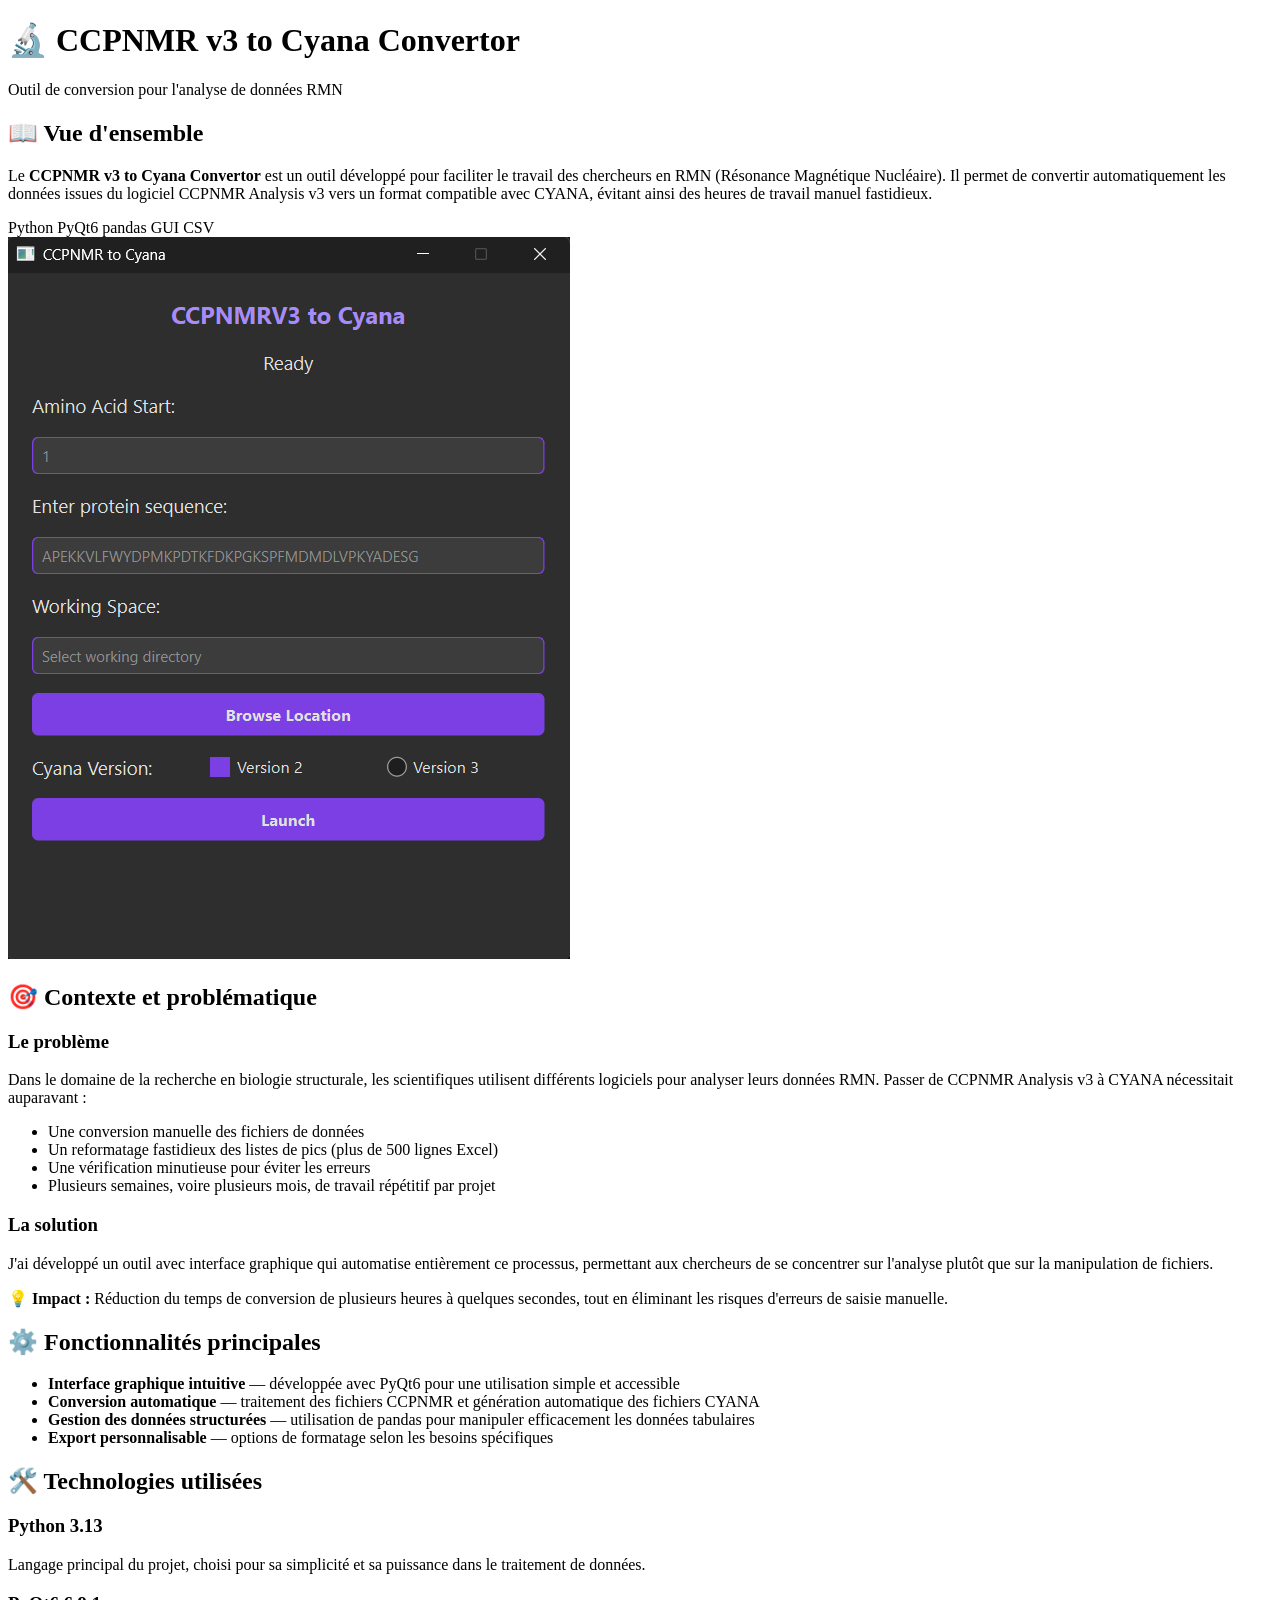
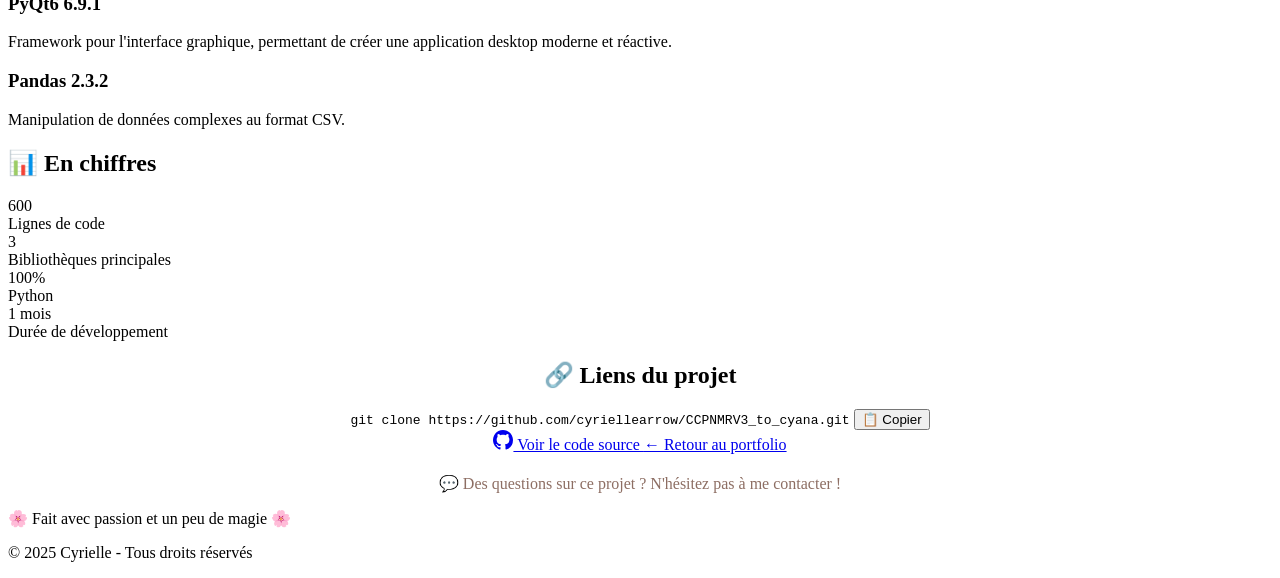
==== commit a4260f05: "Update ccpnmr-project.html" ====
--- a/ccpnmr-project.html
+++ b/ccpnmr-project.html
@@ -4,7 +4,7 @@
     <meta charset="UTF-8">
     <meta name="viewport" content="width=device-width, initial-scale=1.0">
     <title>CCPNMR v3 to Cyana Convertor - Cyrielle Arrault</title>
-    <link rel="stylesheet" href="style_ccpnmr.css">
+    <link rel="stylesheet" href="style.css">
 </head>
 <body>
     <!-- Nuages animés -->
@@ -129,6 +129,14 @@
         <!-- CTA -->
         <section style="text-align: center;">
             <h2>🔗 Liens du projet</h2>
+
+            <div class="code-snippet">
+                <code id="clone-cmd">git clone https://github.com/cyriellearrow/CCPNMRV3_to_cyana.git</code>
+                <button type="button" class="copy-btn" id="copy-btn" aria-label="Copier la commande de clonage">
+                    📋 Copier
+                </button>
+            </div>
+
             <div class="cta-buttons">
                 <a href="https://github.com/cyriellearrow/CCPNMRV3_to_cyana" class="cta-btn" target="_blank">
                     <svg width="20" height="20" viewBox="0 0 16 16" fill="currentColor">
@@ -151,5 +159,7 @@
         <p>🌸 Fait avec passion et un peu de magie 🌸</p>
         <p>© 2025 Cyrielle - Tous droits réservés</p>
     </footer>
+
+    <script src="script.js" defer></script>
 </body>
 </html>
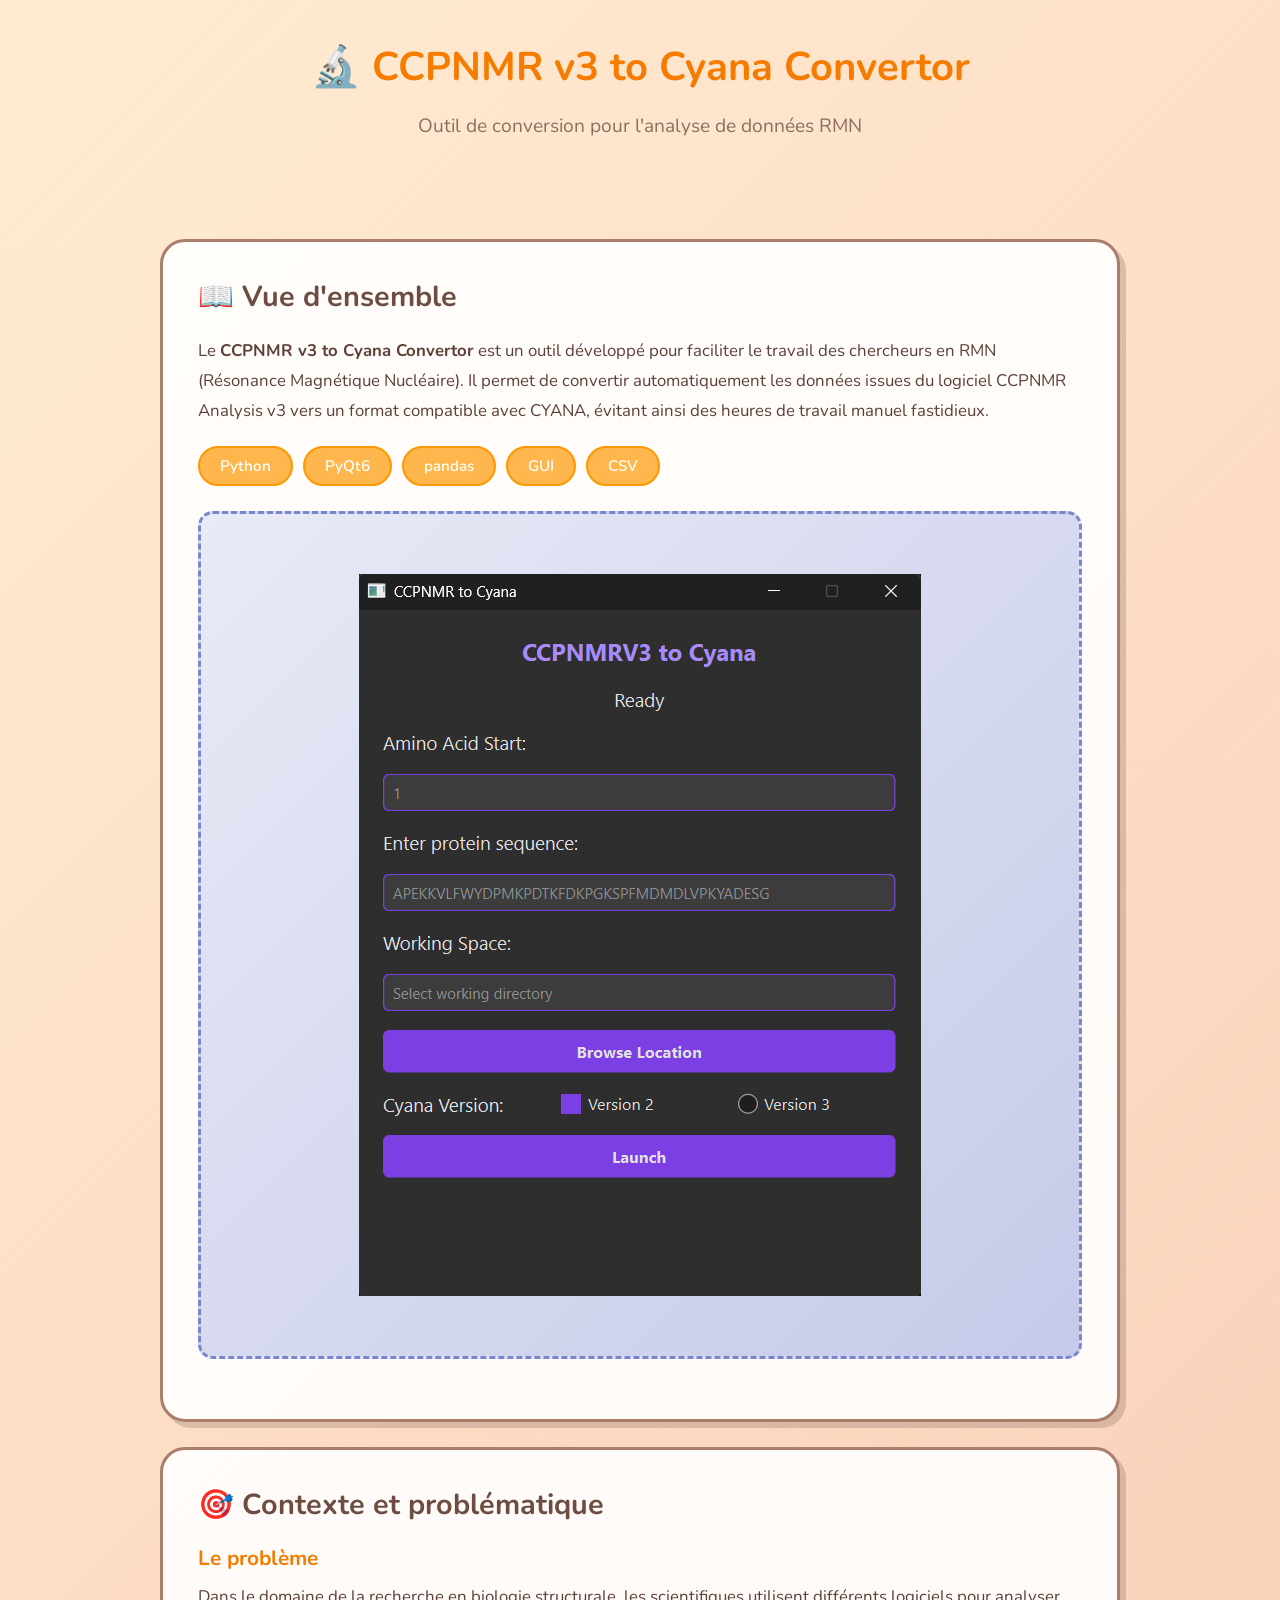
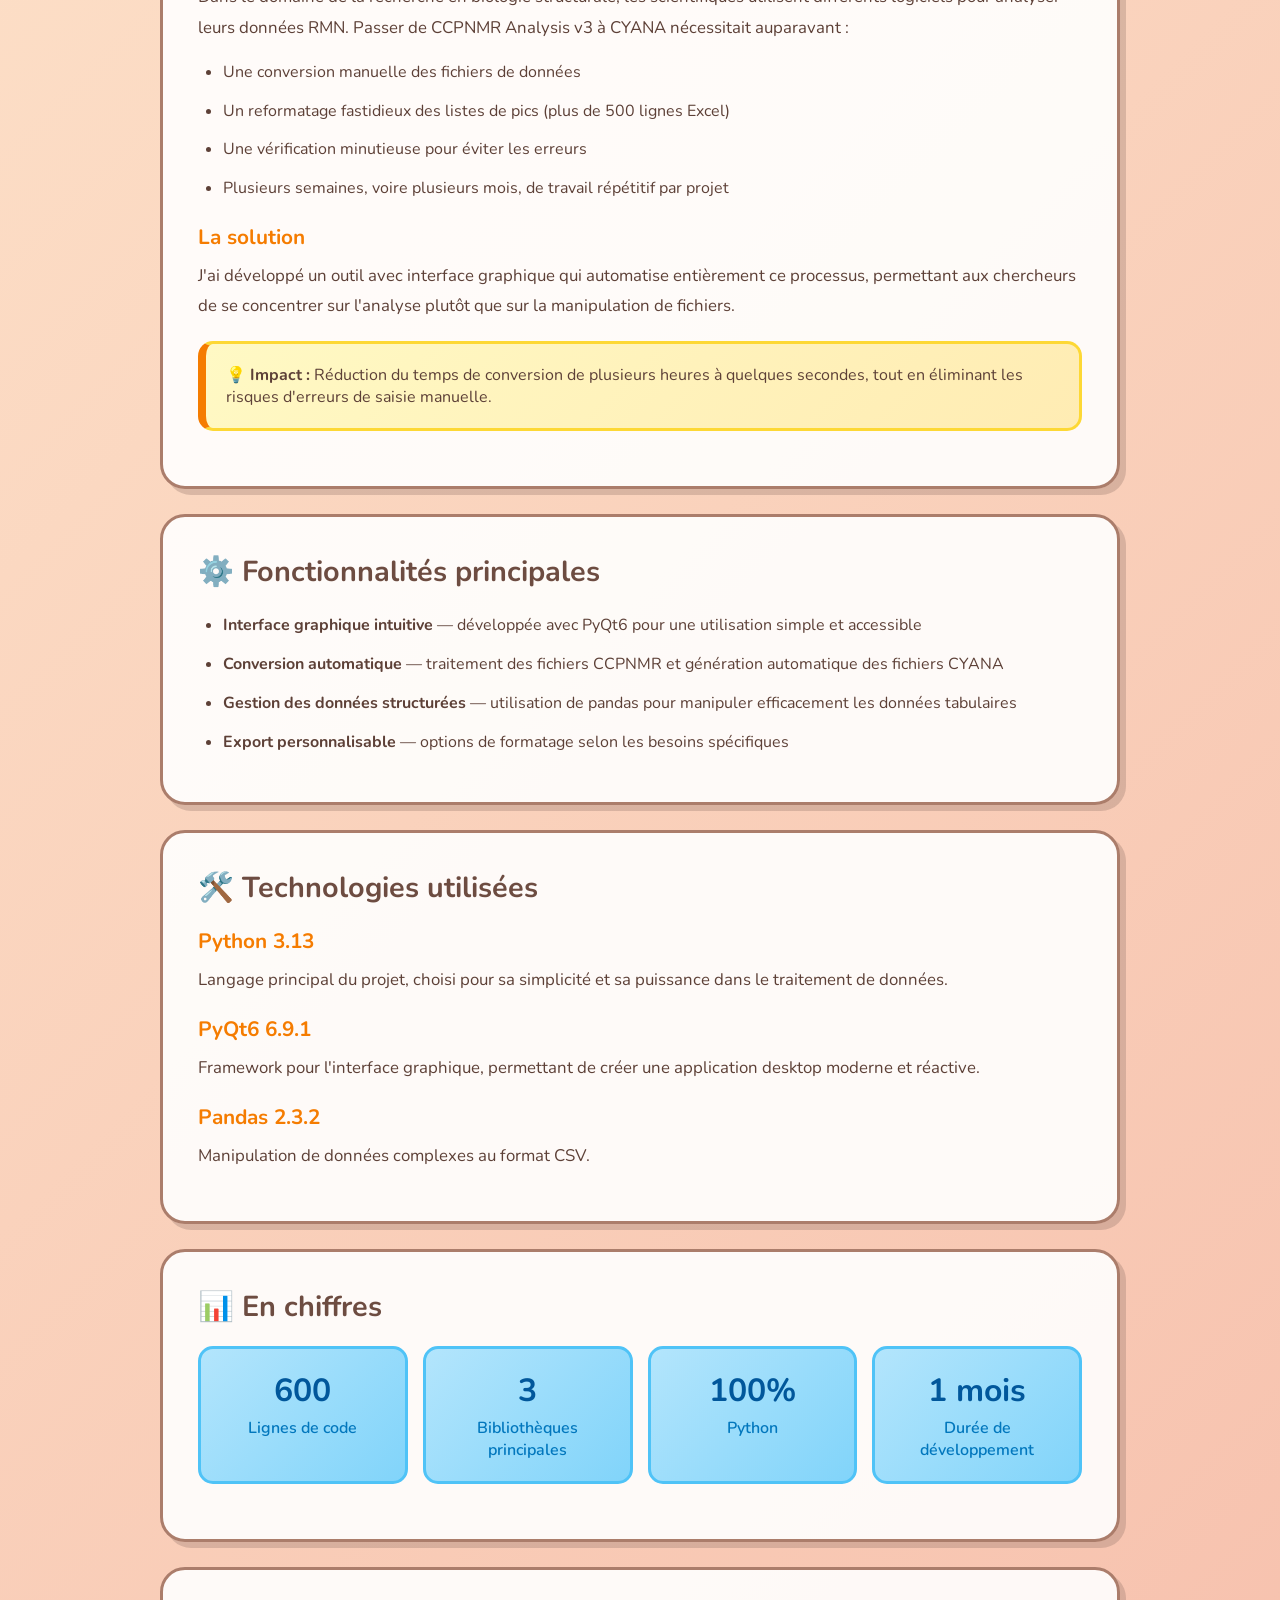
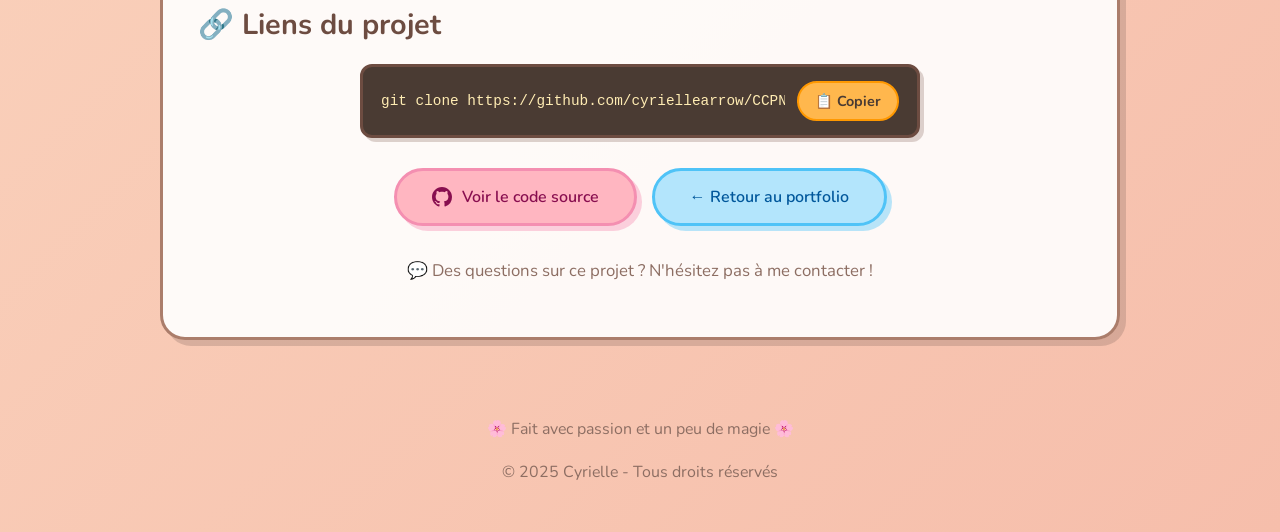
==== commit 8eb2d3f9: "Remove future improvements section Removed future improvements section from the HTML." ====
--- a/ccpnmr-project.html
+++ b/ccpnmr-project.html
@@ -114,19 +114,7 @@
             </div>
         </section>
 
-        <!-- Améliorations futures
-        <section>
-            <h2>🔮 Évolutions futures</h2>
-            <ul>
-                <li>Support de formats de fichiers supplémentaires</li>
-                <li>Mode batch pour convertir plusieurs fichiers simultanément</li>
-                <li>Prévisualisation des données avant conversion</li>
-                <li>Export des logs de conversion</li>
-                <li>Interface en ligne de commande pour l'automatisation</li>
-            </ul>
-        </section> -->
-
-        <!-- CTA -->
+    
         <section style="text-align: center;">
             <h2>🔗 Liens du projet</h2>
 
--- a/style.css
+++ b/style.css
@@ -0,0 +1,446 @@
+@import url('https://fonts.googleapis.com/css2?family=Nunito:wght@300;400;500;600;700;800&display=swap');
+
+* {
+    margin: 0;
+    padding: 0;
+    box-sizing: border-box;
+    max-width: 100%;
+}
+
+body {
+    font-family: 'Nunito', sans-serif;
+    background: linear-gradient(135deg, #ffecd2 0%, #f6beab 100%);
+    color: #5D4037;
+    min-height: 100vh;
+    overflow-x: hidden;
+}
+
+/* Header */
+header {
+    text-align: center;
+    padding: 40px 20px 30px;
+    position: relative;
+}
+
+.back-btn {
+    position: absolute;
+    left: 20px;
+    top: 40px;
+    background: #f6beab;
+    color: white;
+    padding: 10px 25px;
+    border-radius: 50px;
+    text-decoration: none;
+    font-weight: 600;
+    border: 3px solid #cb937d;
+    box-shadow: 3px 3px 0 rgba(141, 110, 99, 0.3);
+    transition: all 0.3s ease;
+    display: inline-flex;
+    align-items: center;
+    gap: 8px;
+}
+
+.back-btn:hover {
+    transform: translateY(-3px);
+    box-shadow: 5px 5px 0 rgba(141, 110, 99, 0.3);
+}
+
+h1 {
+    font-size: 2.5em;
+    margin-bottom: 15px;
+    color: #F57C00;
+}
+
+.project-subtitle {
+    font-size: 1.2em;
+    color: #8D6E63;
+    margin-bottom: 20px;
+}
+
+/* Container */
+.container {
+    max-width: 1000px;
+    margin: 0 auto;
+    padding: 20px;
+}
+
+/* Sections */
+section {
+    background: rgba(255, 255, 255, 0.9);
+    margin: 25px 0;
+    padding: 35px;
+    border-radius: 25px;
+    border: 3px solid #ab7d6b;
+    box-shadow: 6px 6px 0 rgba(141, 110, 99, 0.3);
+}
+
+h2 {
+    color: #6D4C41;
+    font-size: 1.8em;
+    margin-bottom: 20px;
+    display: flex;
+    align-items: center;
+    gap: 12px;
+}
+
+h3 {
+    color: #F57C00;
+    font-size: 1.3em;
+    margin: 20px 0 10px 0;
+}
+
+p {
+    line-height: 1.8;
+    margin-bottom: 15px;
+    font-size: 1.05em;
+}
+
+ul {
+    margin-left: 25px;
+    line-height: 1.8;
+}
+
+li {
+    margin-bottom: 10px;
+}
+
+/* Tags */
+.tags {
+    display: flex;
+    flex-wrap: wrap;
+    gap: 10px;
+    margin: 20px 0;
+}
+
+.tag {
+    background: #FFB74D;
+    color: white;
+    padding: 8px 20px;
+    border-radius: 20px;
+    font-size: 0.95em;
+    font-weight: 600;
+    border: 2px solid #FF9800;
+}
+
+/* Image placeholder */
+.image-placeholder {
+    background: linear-gradient(135deg, #E8EAF6 0%, #C5CAE9 100%);
+    border: 3px dashed #7986CB;
+    border-radius: 15px;
+    padding: 60px 20px;
+    text-align: center;
+    margin: 25px 0;
+    color: #5C6BC0;
+    font-weight: 600;
+}
+
+.image-placeholder::before {
+    display: block;
+    font-size: 3em;
+    margin-bottom: 15px;
+}
+
+.image-placeholder img {
+    max-width: 100%;
+    height: auto;
+    display: block;
+    margin: 0 auto;
+}
+
+/* Stats box */
+.stats-grid {
+    display: grid;
+    grid-template-columns: repeat(auto-fit, minmax(200px, 1fr));
+    gap: 15px;
+    margin: 20px 0;
+}
+
+.stat-box {
+    background: linear-gradient(135deg, #B3E5FC 0%, #81D4FA 100%);
+    padding: 20px;
+    border-radius: 15px;
+    border: 3px solid #4FC3F7;
+    text-align: center;
+}
+
+.stat-number {
+    font-size: 2em;
+    font-weight: 700;
+    color: #01579B;
+    display: block;
+}
+
+.stat-label {
+    color: #0277BD;
+    font-weight: 600;
+    margin-top: 5px;
+}
+
+/* Highlight box */
+.highlight-box {
+    background: linear-gradient(135deg, #FFF9C4 0%, #FFECB3 100%);
+    padding: 20px;
+    border-radius: 15px;
+    border: 3px solid #FDD835;
+    margin: 20px 0;
+    border-left: 8px solid #F57C00;
+}
+
+/* Code snippet + bouton copier */
+.code-snippet {
+    display: flex;
+    align-items: center;
+    justify-content: space-between;
+    gap: 12px;
+    background: #4A3B33;
+    color: #FFECB3;
+    padding: 14px 18px;
+    border-radius: 12px;
+    margin: 0 auto 20px;
+    max-width: 560px;
+    border: 3px solid #6D4C41;
+    box-shadow: 4px 4px 0 rgba(141, 110, 99, 0.3);
+}
+
+.code-snippet code {
+    font-family: 'Courier New', Consolas, monospace;
+    font-size: 0.9em;
+    overflow-x: auto;
+    white-space: nowrap;
+    text-align: left;
+}
+
+.copy-btn {
+    flex-shrink: 0;
+    background: #FFB74D;
+    color: #4A3B33;
+    border: 2px solid #FF9800;
+    padding: 8px 16px;
+    border-radius: 30px;
+    font-weight: 700;
+    font-family: inherit;
+    font-size: 0.9em;
+    cursor: pointer;
+    transition: transform 0.2s ease, background 0.2s ease;
+}
+
+.copy-btn:hover {
+    transform: translateY(-2px);
+}
+
+.copy-btn.copied {
+    background: #A5D6A7;
+    border-color: #66BB6A;
+    color: #1B5E20;
+}
+
+/* CTA Buttons */
+.cta-buttons {
+    display: flex;
+    gap: 15px;
+    flex-wrap: wrap;
+    justify-content: center;
+    margin: 30px 0;
+}
+
+.cta-btn {
+    background: #FFB6C1;
+    color: #880E4F;
+    padding: 15px 35px;
+    border-radius: 50px;
+    text-decoration: none;
+    font-weight: 600;
+    border: 3px solid #F48FB1;
+    box-shadow: 5px 5px 0 rgba(244, 143, 177, 0.4);
+    transition: all 0.3s ease;
+    display: inline-flex;
+    align-items: center;
+    gap: 10px;
+}
+
+.cta-btn:hover {
+    transform: translateY(-3px);
+    box-shadow: 7px 7px 0 rgba(244, 143, 177, 0.4);
+}
+
+.cta-btn.secondary {
+    background: #B3E5FC;
+    color: #01579B;
+    border-color: #4FC3F7;
+    box-shadow: 5px 5px 0 rgba(79, 195, 247, 0.4);
+}
+
+.cta-btn.secondary:hover {
+    box-shadow: 7px 7px 0 rgba(79, 195, 247, 0.4);
+}
+
+/* Footer */
+footer {
+    text-align: center;
+    padding: 30px 20px;
+    color: #8D6E63;
+    font-size: 0.95em;
+}
+
+/* Decorations */
+.cloud {
+    position: fixed;
+    background: rgba(255, 255, 255, 0.7);
+    border-radius: 100px;
+    opacity: 0.4;
+    animation: float 60s infinite linear;
+    z-index: -1;
+}
+
+.cloud1 { width: 100px; height: 50px; top: 10%; left: -100px; animation-duration: 50s; }
+.cloud2 { width: 150px; height: 70px; top: 60%; left: -150px; animation-duration: 70s; }
+
+@keyframes float {
+    0% { transform: translateX(0); }
+    100% { transform: translateX(100vw); }
+}
+
+/* Responsive - tablettes et petits écrans */
+@media (max-width: 768px) {
+    .container {
+        padding: 15px;
+    }
+
+    .back-btn {
+        position: relative;
+        left: 0;
+        top: 0;
+        margin-bottom: 20px;
+    }
+
+    h1 {
+        font-size: 1.8em;
+        line-height: 1.3;
+    }
+
+    .project-subtitle {
+        font-size: 1.05em;
+    }
+
+    section {
+        padding: 25px 20px;
+        margin: 18px 0;
+        border-radius: 18px;
+    }
+
+    h2 {
+        font-size: 1.4em;
+        gap: 8px;
+    }
+
+    h3 {
+        font-size: 1.15em;
+    }
+
+    p, li {
+        font-size: 1em;
+    }
+
+    ul {
+        margin-left: 20px;
+    }
+
+    .image-placeholder {
+        padding: 30px 15px;
+    }
+
+    .stats-grid {
+        grid-template-columns: repeat(auto-fit, minmax(130px, 1fr));
+        gap: 12px;
+    }
+
+    .stat-number {
+        font-size: 1.6em;
+    }
+
+    .cta-buttons {
+        flex-direction: column;
+        align-items: stretch;
+        gap: 12px;
+    }
+
+    .cta-btn {
+        justify-content: center;
+        padding: 14px 20px;
+        width: 100%;
+    }
+}
+
+/* Responsive - téléphones étroits */
+@media (max-width: 420px) {
+    header {
+        padding: 30px 15px 20px;
+    }
+
+    h1 {
+        font-size: 1.5em;
+    }
+
+    section {
+        padding: 20px 15px;
+    }
+
+    .tag {
+        padding: 6px 14px;
+        font-size: 0.85em;
+    }
+
+    .stats-grid {
+        grid-template-columns: 1fr 1fr;
+    }
+
+    .highlight-box {
+        padding: 15px;
+        border-left-width: 6px;
+    }
+}
+
+/* Révélation des sections au scroll (activée en JS) */
+section.reveal {
+    opacity: 0;
+    transform: translateY(24px);
+    transition: opacity 0.6s ease, transform 0.6s ease;
+}
+
+section.reveal.is-visible {
+    opacity: 1;
+    transform: translateY(0);
+}
+
+/* Respecte les préférences de réduction de mouvement */
+@media (prefers-reduced-motion: reduce) {
+    .cloud {
+        animation: none;
+    }
+
+    .back-btn:hover,
+    .cta-btn:hover,
+    .copy-btn:hover {
+        transform: none;
+    }
+
+    section.reveal {
+        transition: none;
+    }
+}
+
+@media (max-width: 480px) {
+    .code-snippet {
+        flex-direction: column;
+        align-items: stretch;
+    }
+
+    .code-snippet code {
+        white-space: normal;
+        word-break: break-all;
+    }
+
+    .copy-btn {
+        width: 100%;
+    }
+}
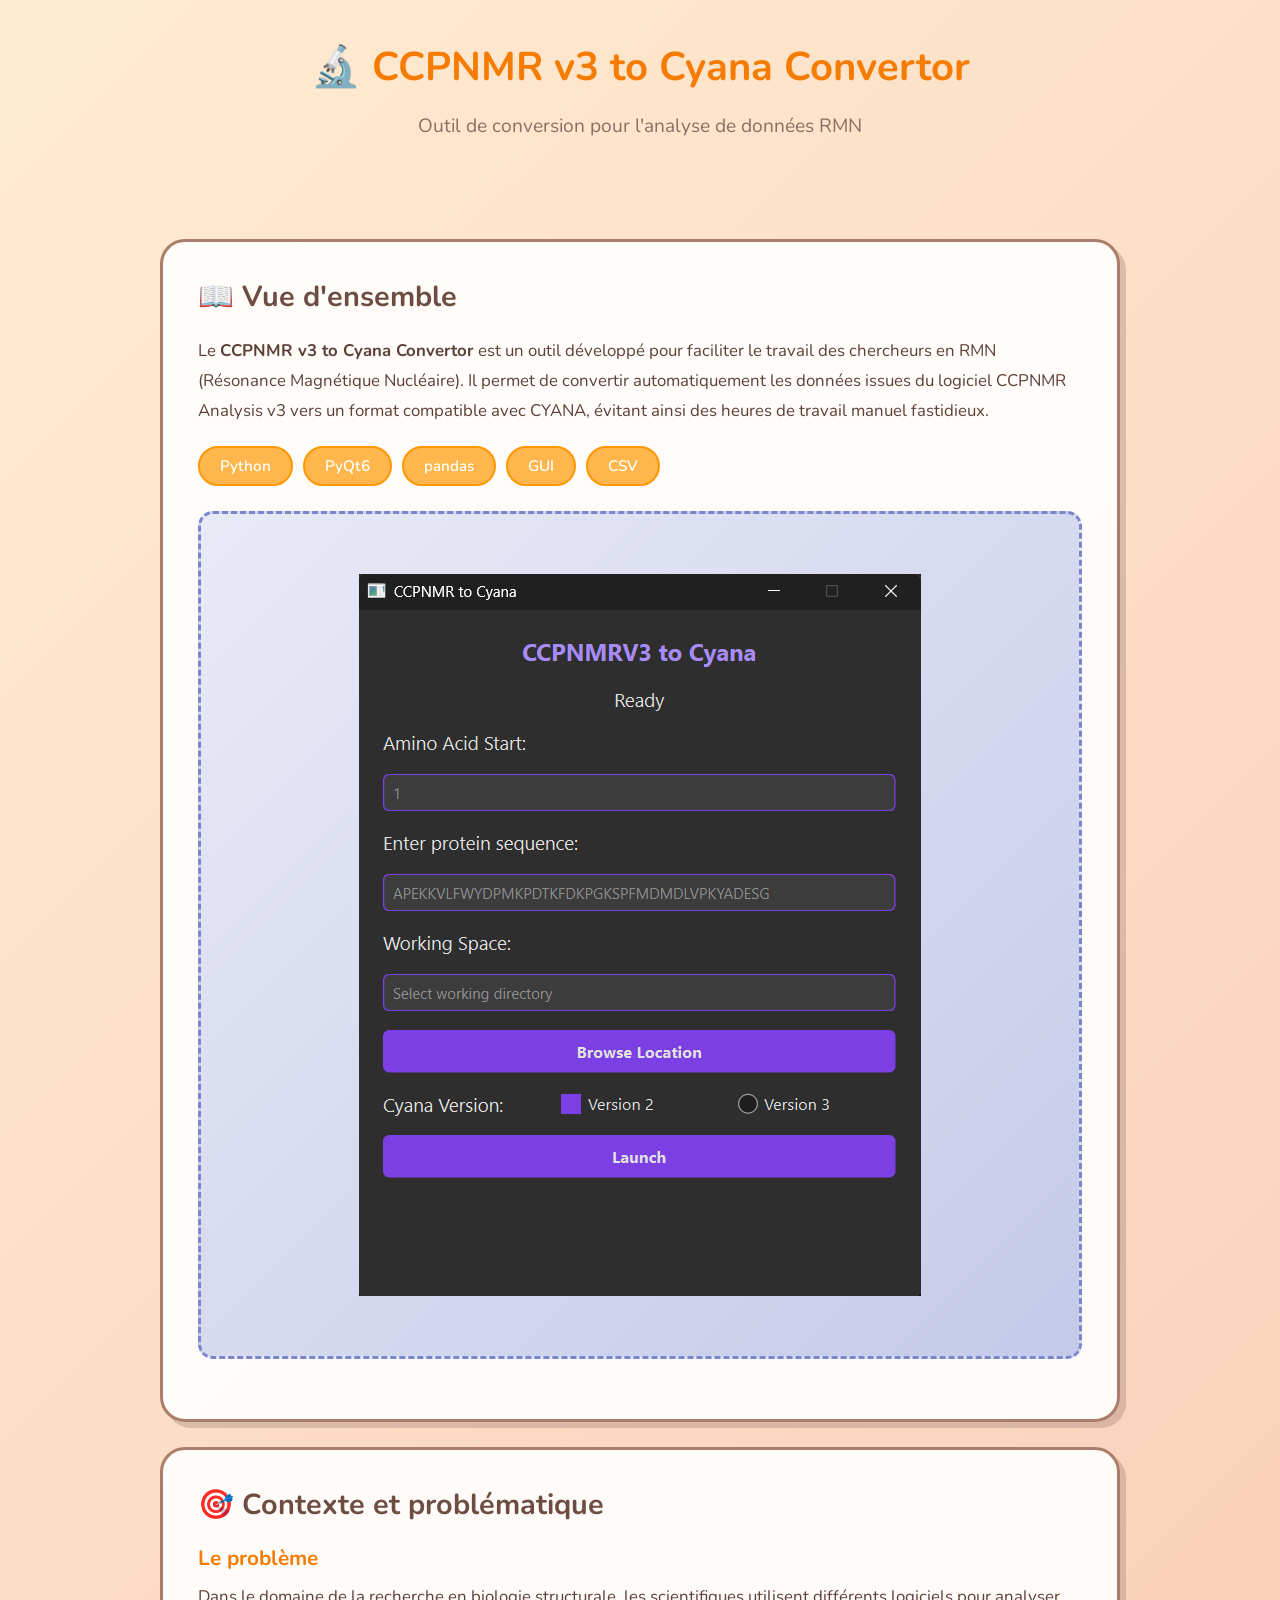
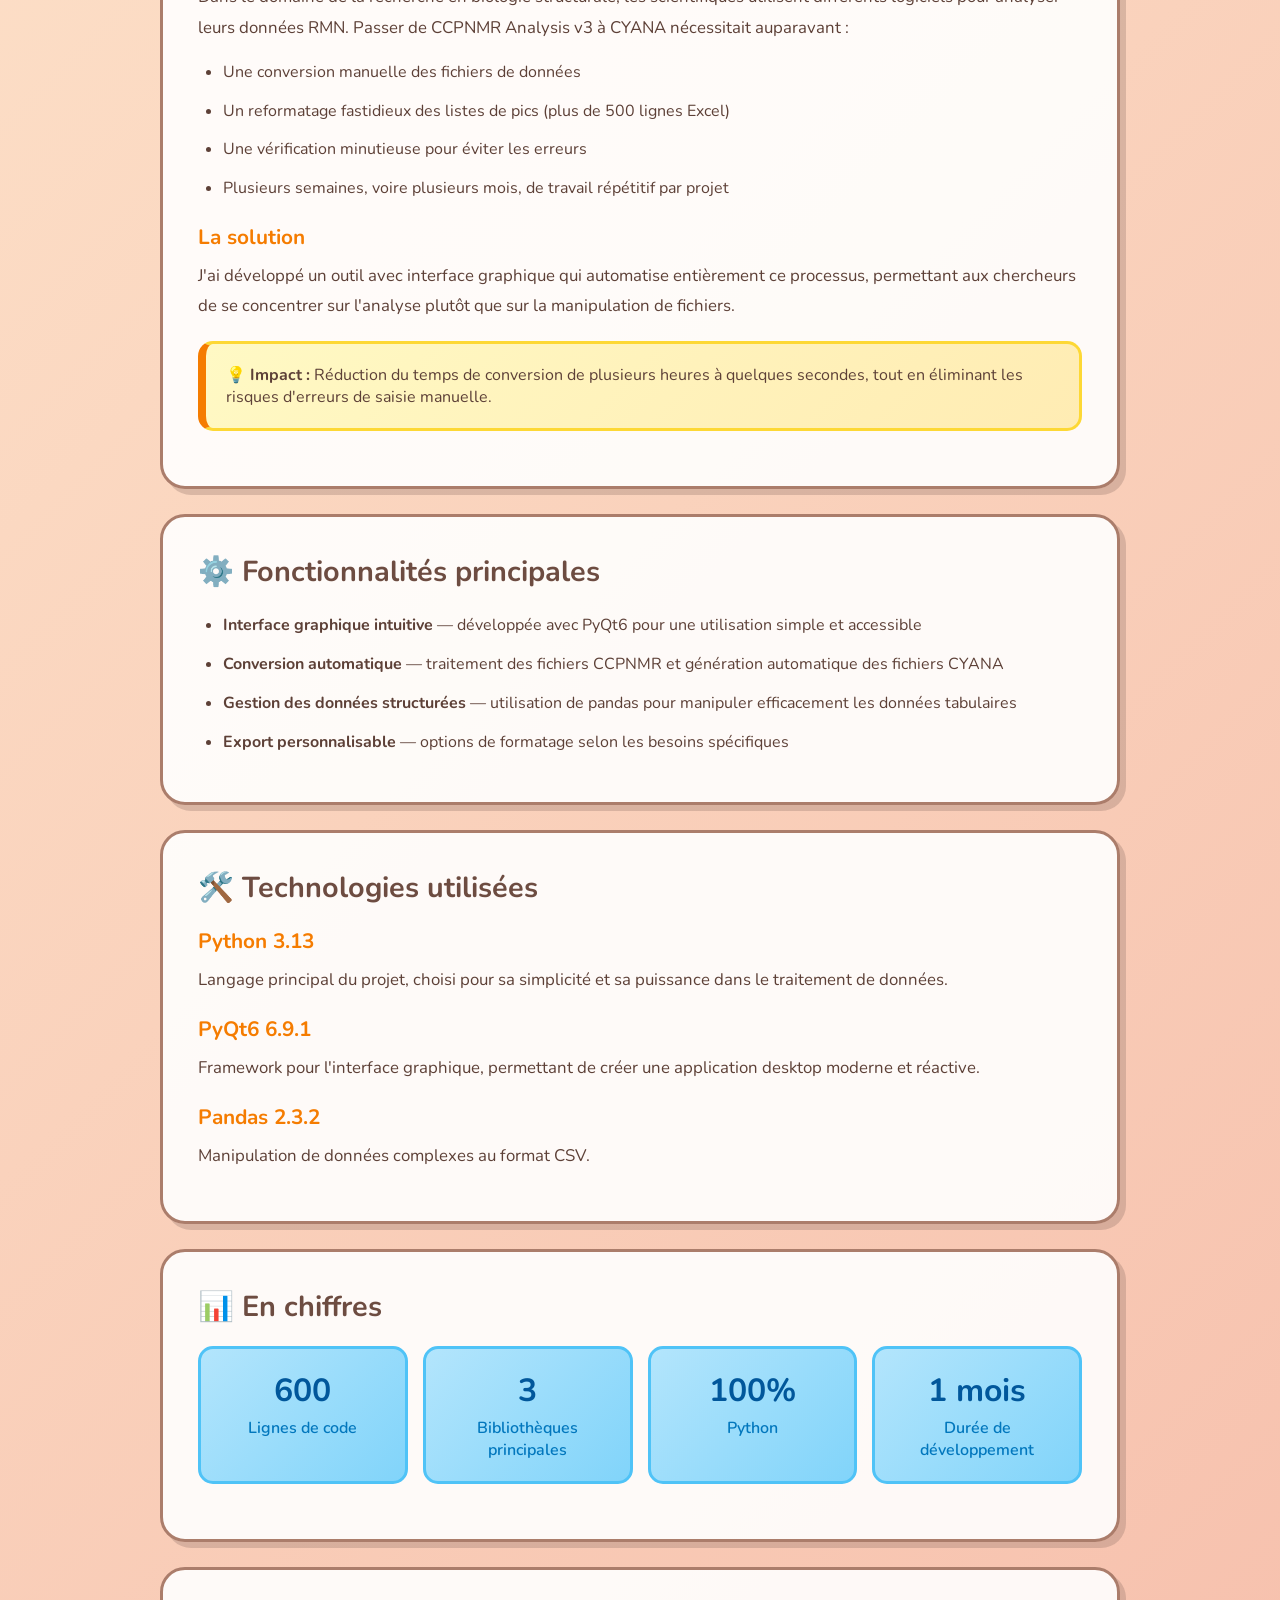
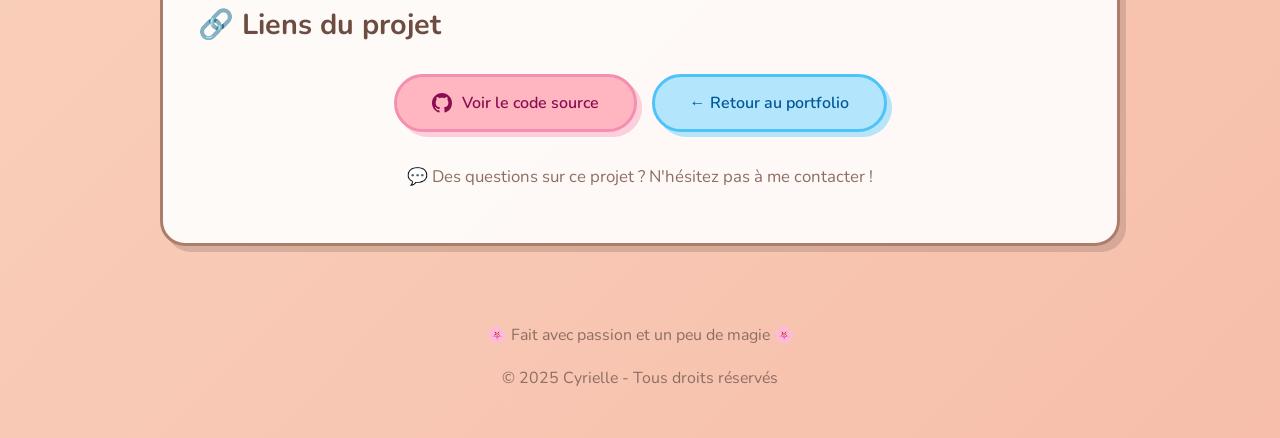
==== commit 5bdb3d66: "Remove cloning command section from project links Removed the code snippet for cloning the repositor" ====
--- a/ccpnmr-project.html
+++ b/ccpnmr-project.html
@@ -118,13 +118,6 @@
         <section style="text-align: center;">
             <h2>🔗 Liens du projet</h2>
 
-            <div class="code-snippet">
-                <code id="clone-cmd">git clone https://github.com/cyriellearrow/CCPNMRV3_to_cyana.git</code>
-                <button type="button" class="copy-btn" id="copy-btn" aria-label="Copier la commande de clonage">
-                    📋 Copier
-                </button>
-            </div>
-
             <div class="cta-buttons">
                 <a href="https://github.com/cyriellearrow/CCPNMRV3_to_cyana" class="cta-btn" target="_blank">
                     <svg width="20" height="20" viewBox="0 0 16 16" fill="currentColor">
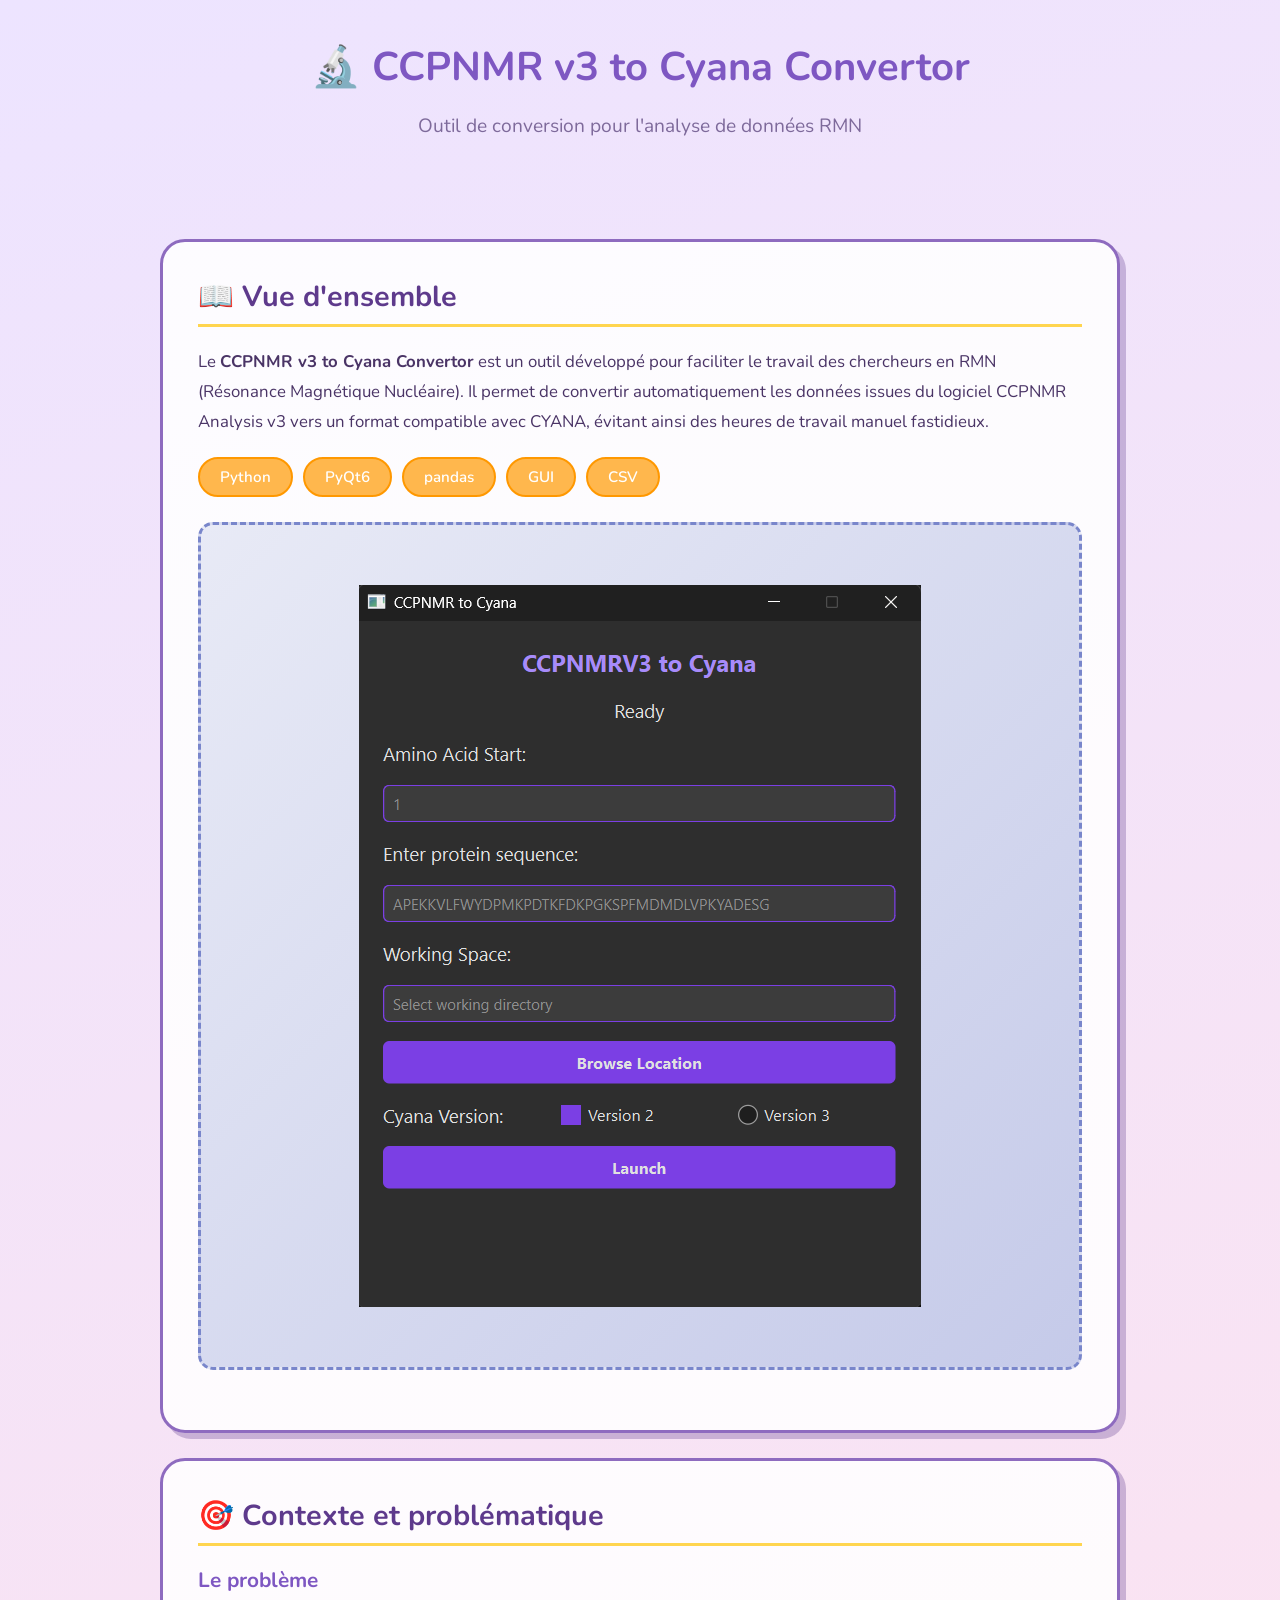
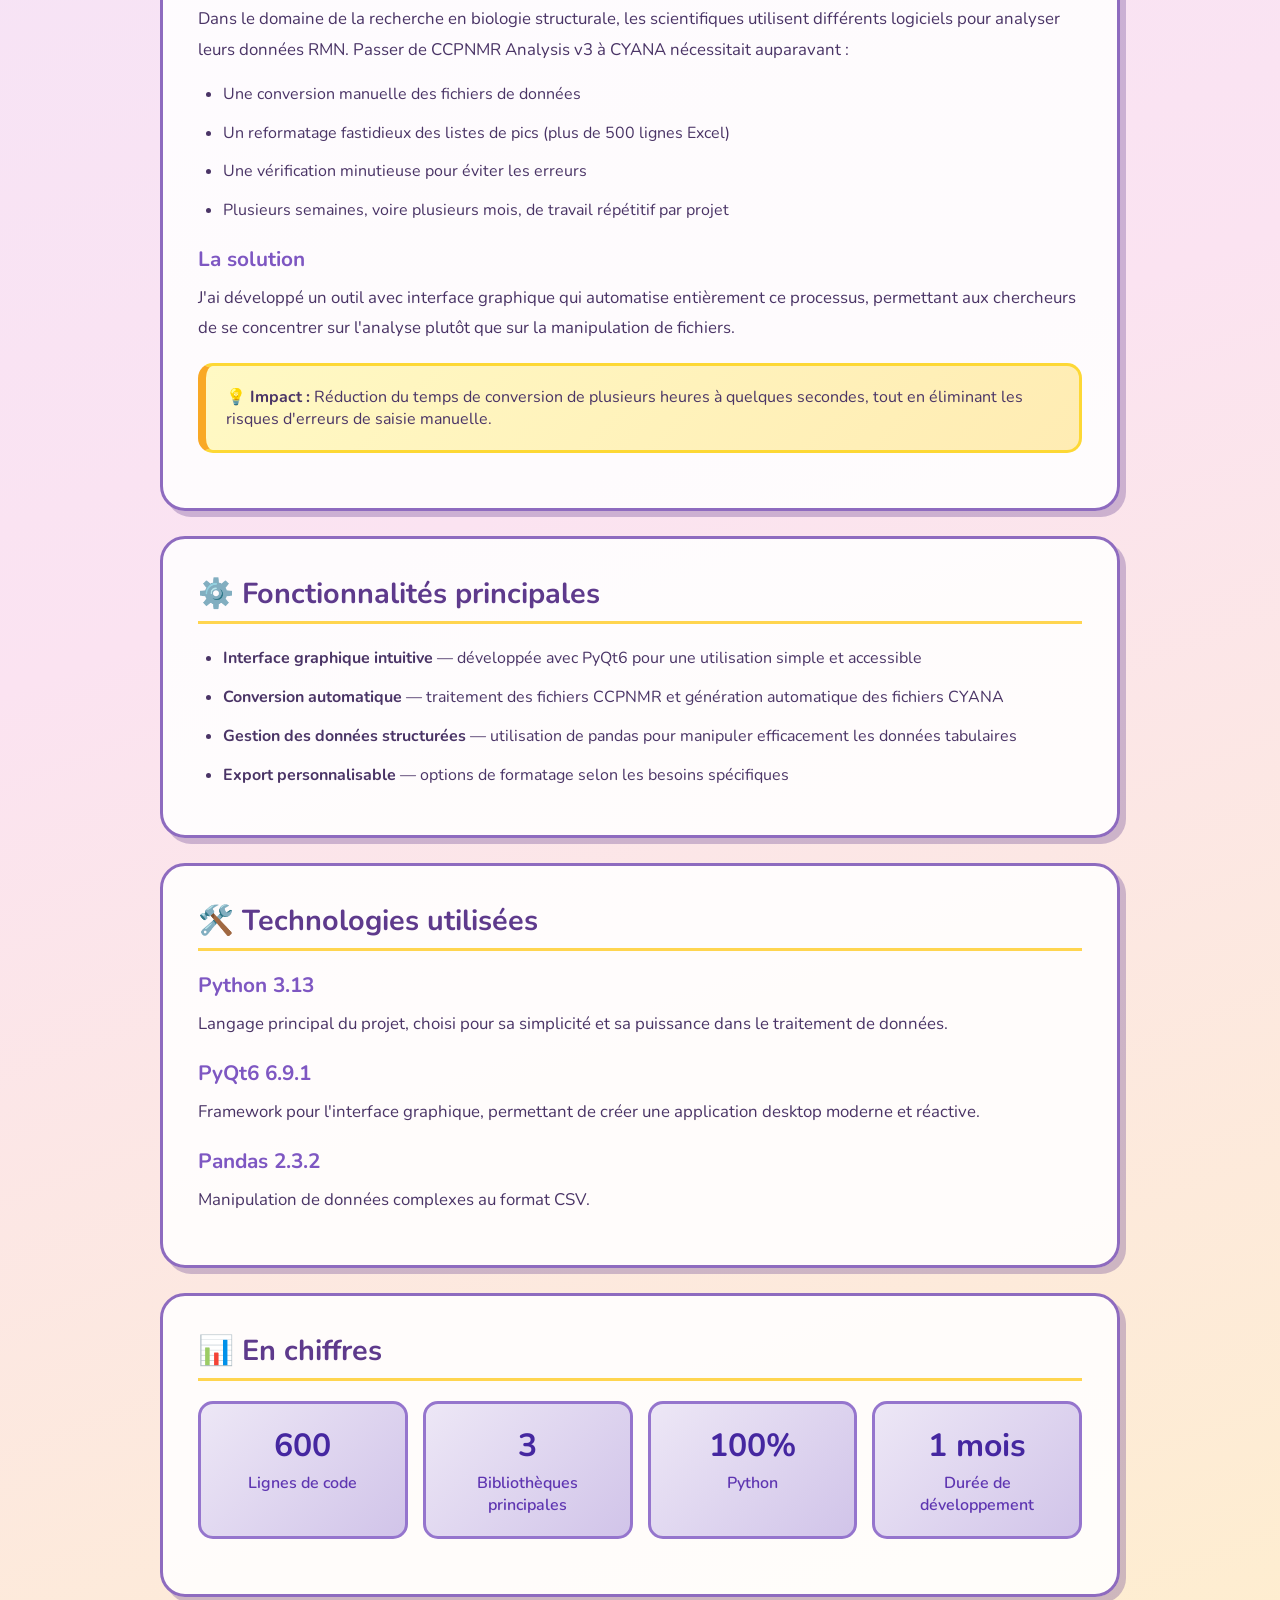
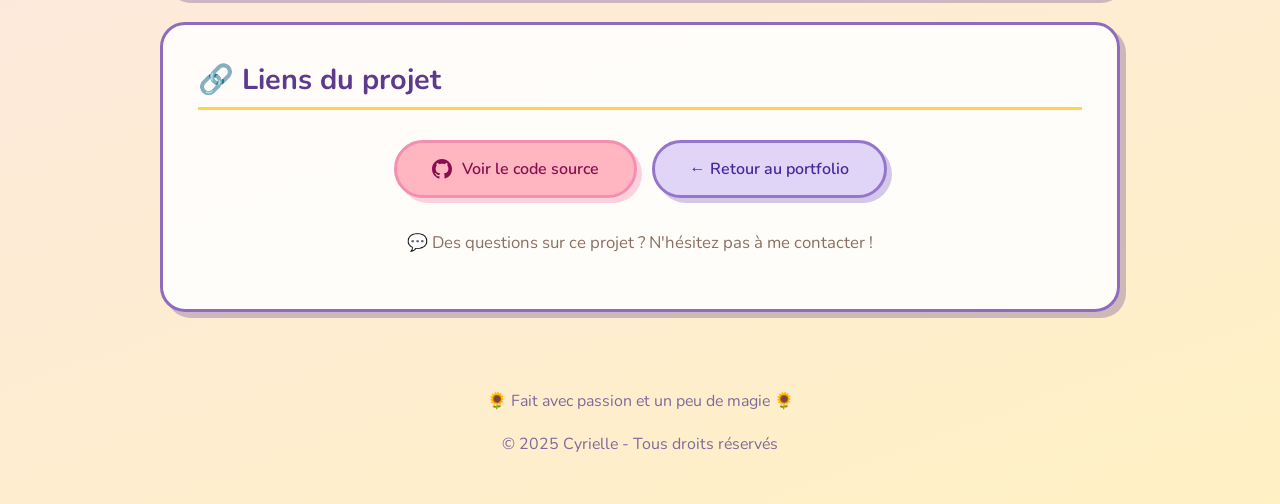
==== commit 60c13c61: "CV change" ====
--- a/ccpnmr-project.html
+++ b/ccpnmr-project.html
@@ -35,7 +35,7 @@
             </div>
 
             <div class="image-placeholder">
-                <img src="ccpnmrv3tocyana.png" alt="Interface CCPNMR to Cyana">
+                <img src="image/ccpnmrv3tocyana.png" alt="Interface CCPNMR to Cyana">
             </div>
         </section>
 
@@ -137,10 +137,10 @@
 
     <!-- Footer -->
     <footer>
-        <p>🌸 Fait avec passion et un peu de magie 🌸</p>
+        <p>🌻 Fait avec passion et un peu de magie 🌻</p>
         <p>© 2025 Cyrielle - Tous droits réservés</p>
     </footer>
 
     <script src="script.js" defer></script>
 </body>
-</html>
+</html>
--- a/style.css
+++ b/style.css
@@ -9,8 +9,8 @@
 
 body {
     font-family: 'Nunito', sans-serif;
-    background: linear-gradient(135deg, #ffecd2 0%, #f6beab 100%);
-    color: #5D4037;
+    background: linear-gradient(160deg, #ede4ff 0%, #fbe3f1 55%, #fff1c4 100%);
+    color: #4A3466;
     min-height: 100vh;
     overflow-x: hidden;
 }
@@ -26,14 +26,14 @@
     position: absolute;
     left: 20px;
     top: 40px;
-    background: #f6beab;
+    background: #B39DDB;
     color: white;
     padding: 10px 25px;
     border-radius: 50px;
     text-decoration: none;
     font-weight: 600;
-    border: 3px solid #cb937d;
-    box-shadow: 3px 3px 0 rgba(141, 110, 99, 0.3);
+    border: 3px solid #7E57C2;
+    box-shadow: 3px 3px 0 rgba(94, 58, 140, 0.3);
     transition: all 0.3s ease;
     display: inline-flex;
     align-items: center;
@@ -42,18 +42,18 @@
 
 .back-btn:hover {
     transform: translateY(-3px);
-    box-shadow: 5px 5px 0 rgba(141, 110, 99, 0.3);
+    box-shadow: 5px 5px 0 rgba(94, 58, 140, 0.3);
 }
 
 h1 {
     font-size: 2.5em;
     margin-bottom: 15px;
-    color: #F57C00;
+    color: #7E57C2;
 }
 
 .project-subtitle {
     font-size: 1.2em;
-    color: #8D6E63;
+    color: #7E6A9B;
     margin-bottom: 20px;
 }
 
@@ -66,16 +66,16 @@
 
 /* Sections */
 section {
-    background: rgba(255, 255, 255, 0.9);
+    background: rgba(255, 255, 255, 0.88);
     margin: 25px 0;
     padding: 35px;
     border-radius: 25px;
-    border: 3px solid #ab7d6b;
-    box-shadow: 6px 6px 0 rgba(141, 110, 99, 0.3);
+    border: 3px solid #8E6BBF;
+    box-shadow: 6px 6px 0 rgba(94, 58, 140, 0.3);
 }
 
 h2 {
-    color: #6D4C41;
+    color: #5E3A8C;
     font-size: 1.8em;
     margin-bottom: 20px;
     display: flex;
@@ -84,7 +84,7 @@
 }
 
 h3 {
-    color: #F57C00;
+    color: #7E57C2;
     font-size: 1.3em;
     margin: 20px 0 10px 0;
 }
@@ -156,22 +156,22 @@
 }
 
 .stat-box {
-    background: linear-gradient(135deg, #B3E5FC 0%, #81D4FA 100%);
+    background: linear-gradient(135deg, #EDE7F6 0%, #D1C4E9 100%);
     padding: 20px;
     border-radius: 15px;
-    border: 3px solid #4FC3F7;
+    border: 3px solid #9575CD;
     text-align: center;
 }
 
 .stat-number {
     font-size: 2em;
     font-weight: 700;
-    color: #01579B;
+    color: #4527A0;
     display: block;
 }
 
 .stat-label {
-    color: #0277BD;
+    color: #5E35B1;
     font-weight: 600;
     margin-top: 5px;
 }
@@ -183,7 +183,7 @@
     border-radius: 15px;
     border: 3px solid #FDD835;
     margin: 20px 0;
-    border-left: 8px solid #F57C00;
+    border-left: 8px solid #7E57C2;
 }
 
 /* Code snippet + bouton copier */
@@ -192,14 +192,14 @@
     align-items: center;
     justify-content: space-between;
     gap: 12px;
-    background: #4A3B33;
+    background: #3B2A57;
     color: #FFECB3;
     padding: 14px 18px;
     border-radius: 12px;
     margin: 0 auto 20px;
     max-width: 560px;
-    border: 3px solid #6D4C41;
-    box-shadow: 4px 4px 0 rgba(141, 110, 99, 0.3);
+    border: 3px solid #5E3A8C;
+    box-shadow: 4px 4px 0 rgba(94, 58, 140, 0.3);
 }
 
 .code-snippet code {
@@ -213,7 +213,7 @@
 .copy-btn {
     flex-shrink: 0;
     background: #FFB74D;
-    color: #4A3B33;
+    color: #3B2A57;
     border: 2px solid #FF9800;
     padding: 8px 16px;
     border-radius: 30px;
@@ -264,21 +264,21 @@
 }
 
 .cta-btn.secondary {
-    background: #B3E5FC;
-    color: #01579B;
-    border-color: #4FC3F7;
-    box-shadow: 5px 5px 0 rgba(79, 195, 247, 0.4);
+    background: #E1D5F7;
+    color: #4527A0;
+    border-color: #9575CD;
+    box-shadow: 5px 5px 0 rgba(149, 117, 205, 0.4);
 }
 
 .cta-btn.secondary:hover {
-    box-shadow: 7px 7px 0 rgba(79, 195, 247, 0.4);
+    box-shadow: 7px 7px 0 rgba(149, 117, 205, 0.4);
 }
 
 /* Footer */
 footer {
     text-align: center;
     padding: 30px 20px;
-    color: #8D6E63;
+    color: #7E6A9B;
     font-size: 0.95em;
 }
 
@@ -444,3 +444,41 @@
         width: 100%;
     }
 }
+
+
+/* Page jeu vidéo */
+.role-list {
+    list-style: none;
+    margin-left: 0;
+}
+
+.role-list li {
+    background: linear-gradient(135deg, #FFF9C4 0%, #FFECB3 100%);
+    border: 3px solid #FDD835;
+    border-radius: 15px;
+    padding: 15px 20px;
+}
+
+.role-list li strong {
+    color: #7E57C2;
+}
+
+.gallery {
+    display: grid;
+    grid-template-columns: repeat(auto-fit, minmax(240px, 1fr));
+    gap: 15px;
+    margin: 20px 0;
+}
+
+.gallery img {
+    width: 100%;
+    height: auto;
+    border-radius: 15px;
+    border: 3px solid #8E6BBF;
+    box-shadow: 4px 4px 0 rgba(94, 58, 140, 0.3);
+}
+
+/* Accents Raiponce (identiques à la page d'accueil) */
+.back-btn { background: #9575CD; border-color: #7E57C2; }
+.highlight-box { border-left-color: #F9A825; }
+h2 { border-bottom: 3px solid #FFD54F; padding-bottom: 8px; }
